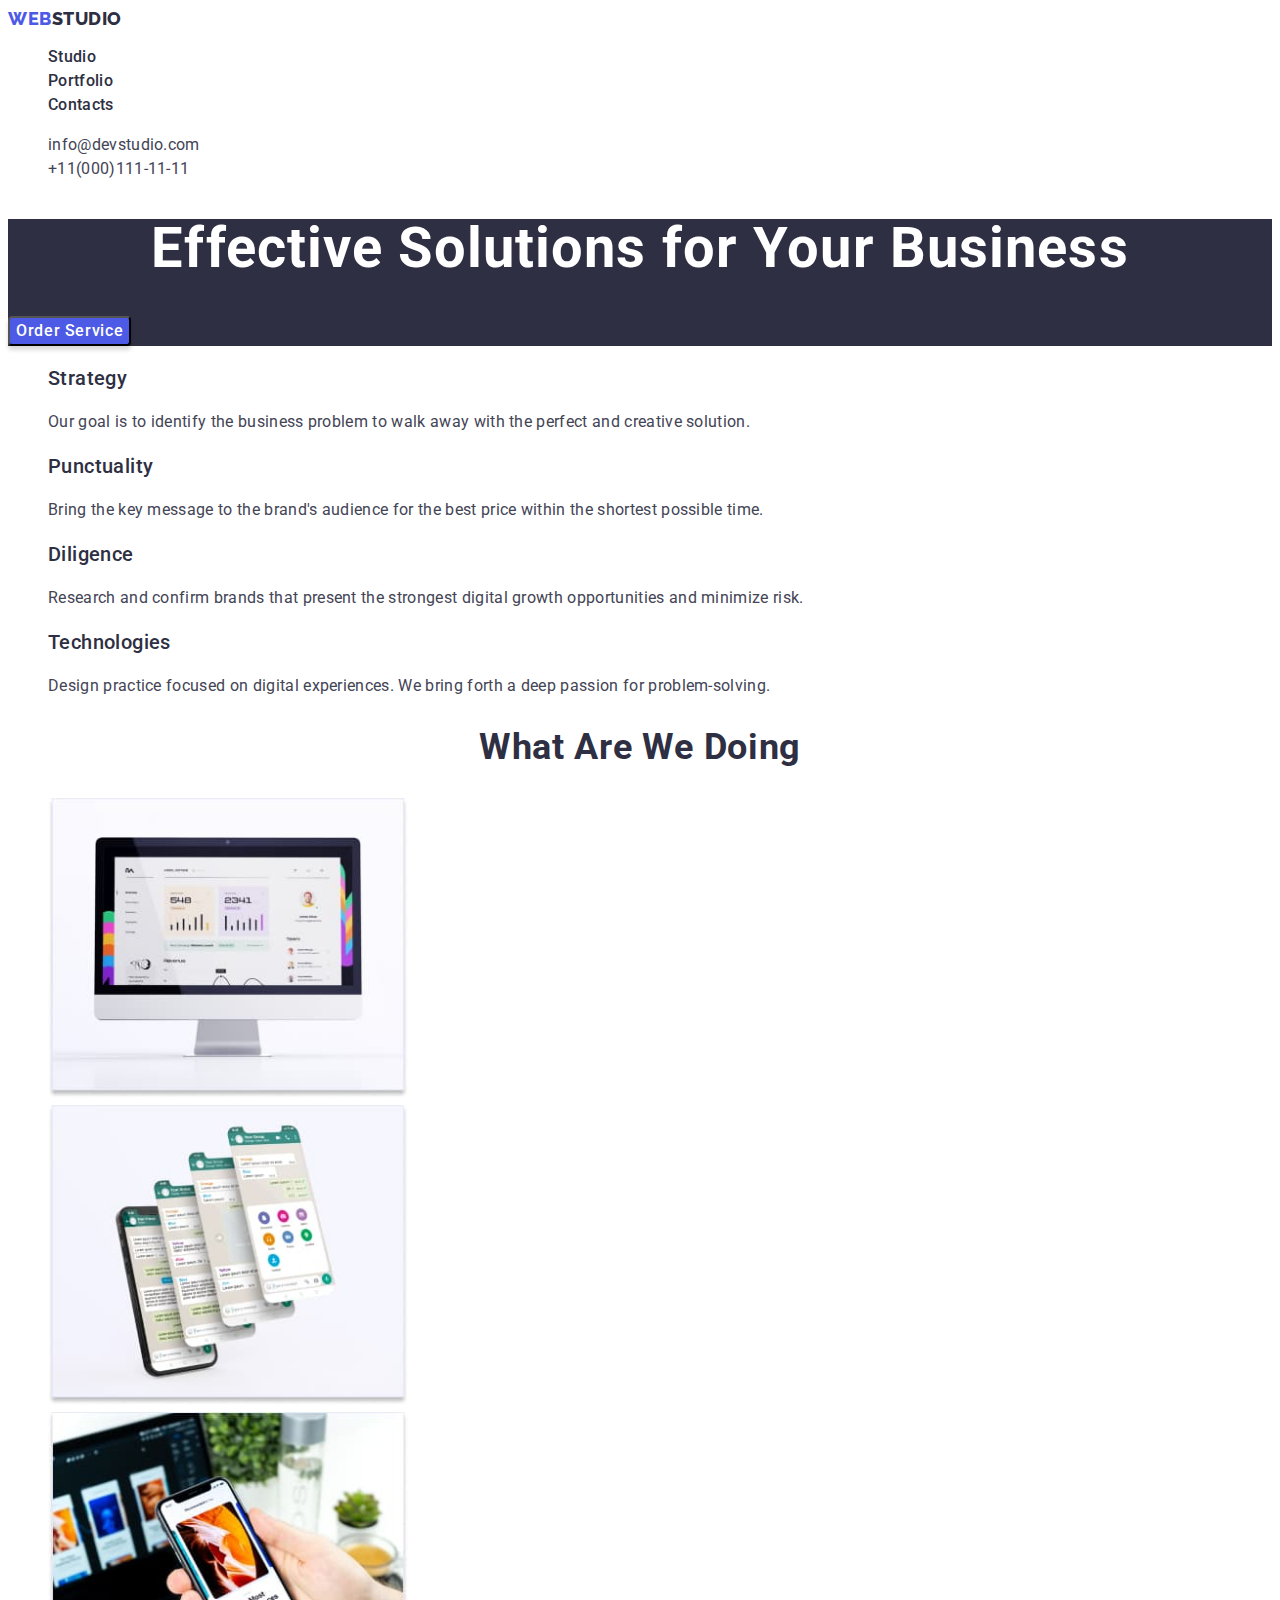
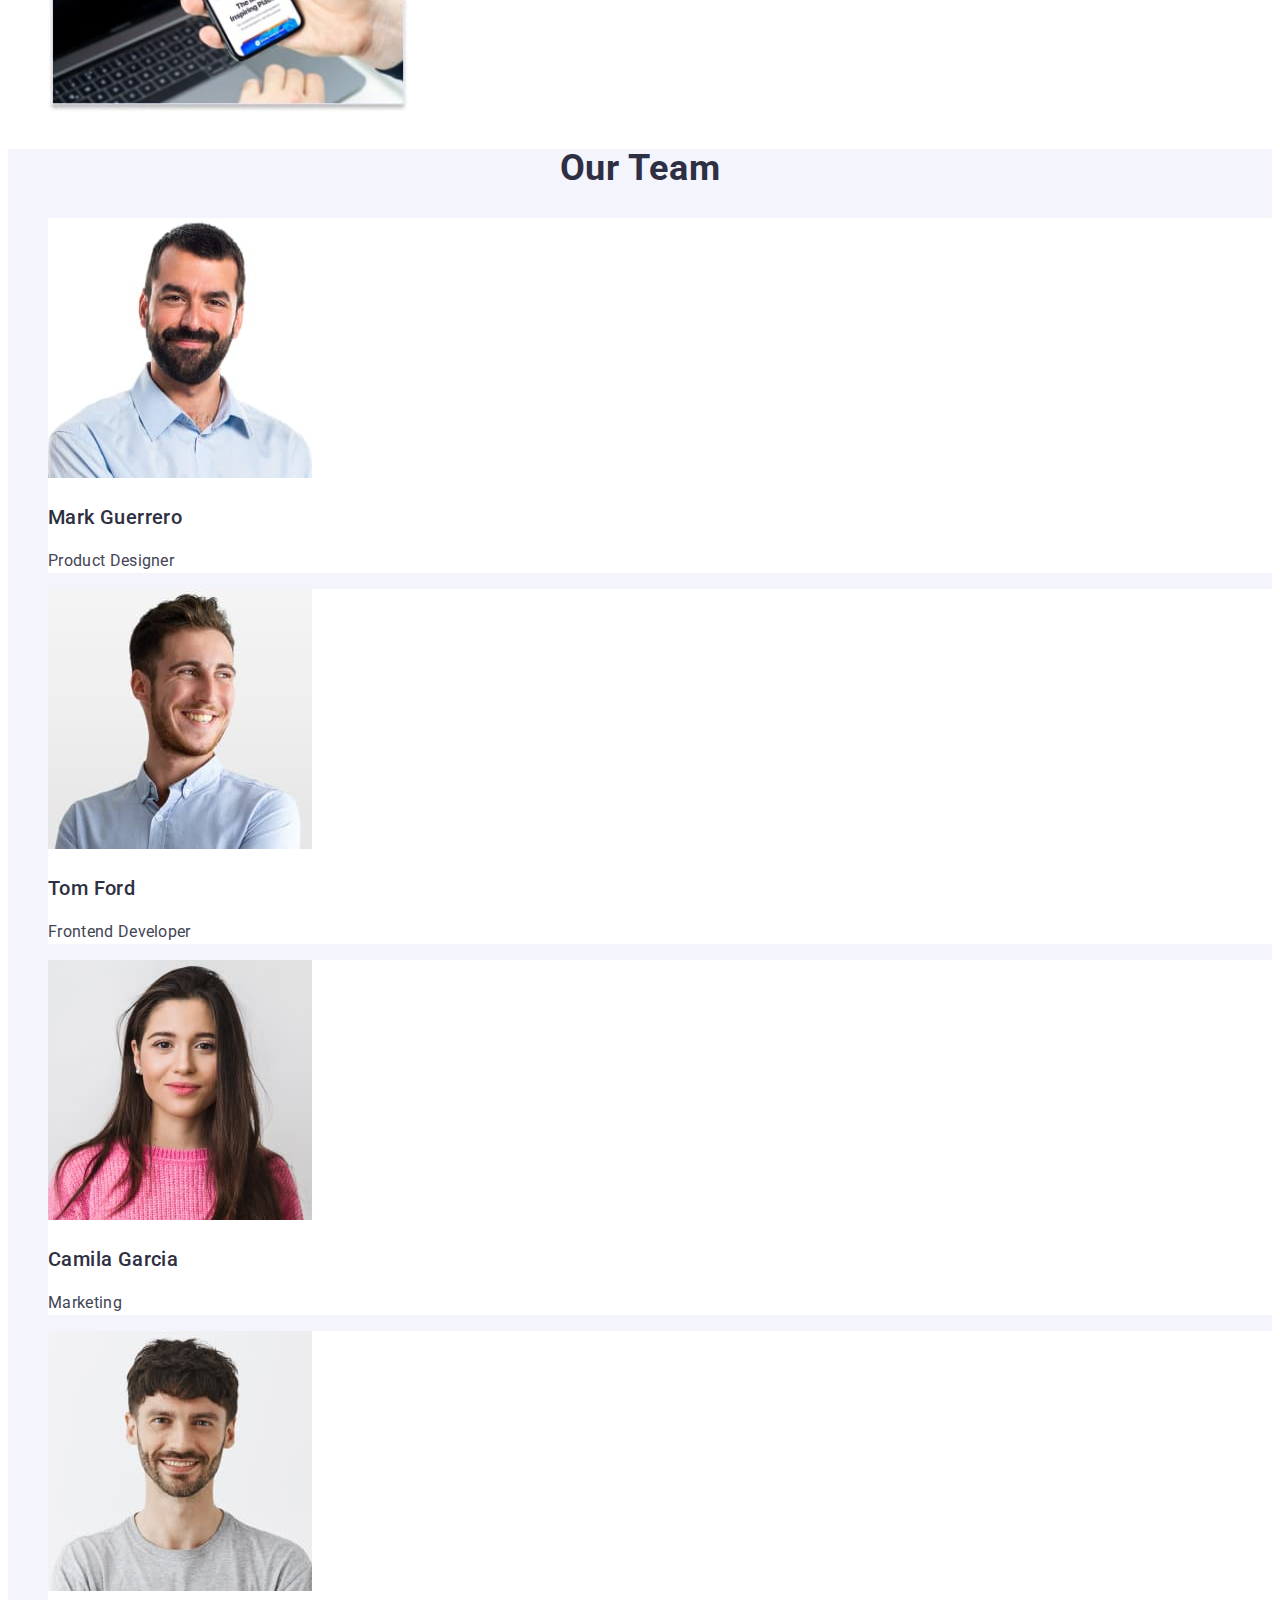
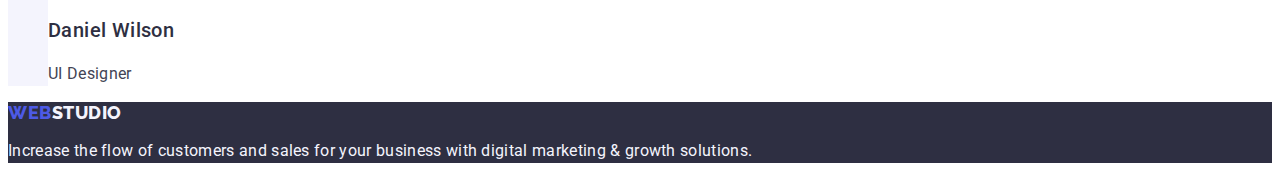
==== index.html @ dceee1e6 "Initial commit" ====
<!DOCTYPE html>
<html lang='en'>

<head>
	<meta charset='UTF-8'>
	<meta http-equiv='X-UA-Compatible' content='IE=edge'>
	<meta name='viewport' content='width=device-width, initial-scale=1.0'>
	<link rel="preconnect" href="https://fonts.googleapis.com">
	<link rel="preconnect" href="https://fonts.gstatic.com" crossorigin>
	<link
		href="https://fonts.googleapis.com/css2?family=Raleway:wght@800&family=Roboto:wght@400;500;700;900&display=swap"
		rel="stylesheet">
	<title>WebStudio</title>
	<link rel='stylesheet' href='./css/styles.css'>
</head>

<body>
	<header>
		<nav>
			<a href="./index.html" class="link link-styles">Web<span
					class="logo-accent">Studio</span></a>
			<ul class="list interactive list-styles">
				<li class="thickness"><a class="link" href="./index.html">Studio</a>
				</li>
				<li class="thickness"><a class="link"
						href="./portfolio.html">Portfolio</a></li>
				<li class="thickness"><a class="link" href="">Contacts</a></li>
			</ul>
		</nav>
		<address class="address">
			<ul class="list interactive list-styles">
				<li><a class="link"
						href="mailto:info@devstudio.com">info@devstudio.com</a></li>
				<li><a class="link" href="tel:+110001111111">+11(000)111-11-11</a>
				</li>
			</ul>
		</address>
	</header>
	<main>
		<section class="hero">
			<h1 class="title-hero">Effective Solutions for Your Business</h1>
			<button class="button-hero btn" type="button">Order Service</button>
		</section>
		<section class="features">
			<h2 class="section-title" hidden>Our features</h2>
			<ul class="list">
				<li>
					<h3 class="heading thickness">Strategy</h3>
					<p class="text">
						Our goal is to identify the business problem to walk away with the
						perfect and creative solution.
					</p>
				</li>
				<li>
					<h3 class="heading thickness">Punctuality</h3>
					<p class="text">
						Bring the key message to the brand's audience for the best price
						within the shortest possible time.
					</p>
				</li>
				<li>
					<h3 class="heading thickness">Diligence</h3>
					<p class="text">
						Research and confirm brands that present the strongest digital
						growth opportunities and minimize risk.
					</p>
				</li>
				<li>
					<h3 class="heading thickness">Technologies</h3>
					<p class="text">
						Design practice focused on digital experiences. We bring forth a
						deep passion for problem-solving.
					</p>
				</li>
			</ul>
		</section>
		<section class="work">
			<h2 class="section-title">What are we doing</h2>
			<ul class="list list-styles">
				<li><img src="./images/computer.jpg" alt="monitor with statistics"
						width="360" height="300">
				</li>
				<li><img src="./images/chat.jpg"
						alt="chat with messages on phone screen" width="360" height="300">
				</li>
				<li><img src="./images/iphone.jpg"
						alt="most inspiring places on phone screen" width="360"
						height="300">
				</li>
			</ul>
		</section>
		<section class="team">
			<h2 class="section-title">Our Team</h2>
			<ul class="list list-styles">
				<li class="team-item"><img src="./images/mark.jpg"
						alt="photo of Mark Guerrero" width="264" height="260">
					<h3 class="heading thickness">Mark Guerrero</h3>
					<p class="text">
						Product Designer
					</p>
				</li>
				<li class="team-item"><img src="./images/tom.jpg"
						alt="photo of Tom Ford" width="264" height="260">
					<h3 class="heading thickness">Tom Ford</h3>
					<p class="text">
						Frontend Developer
					</p>
				</li>
				<li class="team-item"><img src="./images/camila.jpg"
						alt="photo of Camila Garcia" width="264" height="260">
					<h3 class="heading thickness">Camila Garcia</h3>
					<p class="text">
						Marketing
					</p>
				</li>
				<li class="team-item"><img src="./images/daniel.jpg"
						alt="photo of Daniel Wilson" width="264" height="260">
					<h3 class="heading thickness">Daniel Wilson</h3>
					<p class="text">
						UI Designer
					</p>
				</li>
			</ul>
		</section>
	</main>
	<footer class="footer">
		<a href="./index.html" class="link link-styles">Web<span
				class="logo-accent">Studio</span></a>
		<p class="text">
			Increase the flow of customers and sales for your business with digital
			marketing & growth solutions.
		</p>
	</footer>
</body>

</html>
---- css/styles.css ----
:root {
	--white-background: #ffffff;
	--primary-brand: #4d5ae5;
	--text: #434455;
	--dark: #2e2f42;
	--light: #f4f4fd;
	--pressed-state: #404bbf;
}

body {
	font-family: "Roboto", sans-serif;
	color: var(--text);
	background-color: var(--white-background);
}
/* ======================header================================== */
.btn {
	cursor: pointer;
	font-family: inherit;
}
.link {
	text-decoration: none;
}
.link-styles {
	color: var(--primary-brand);
	font-family: "Raleway", sans-serif;
	font-weight: 800;
	font-size: 18px;
	line-height: 1.17;
	text-transform: uppercase;
	letter-spacing: 0.03em;
}
.list a {
	color: var(--dark);
}
.logo-accent {
	color: var(--dark);
}
address .link {
	color: var(--text);
}

.list {
	list-style: none;
	color: --text;
	font-size: 16px;
	line-height: 1.5;
	letter-spacing: 0.02em;
}
.list a:hover,
.list a:focus {
	color: var(--pressed-state);
}
.list .active {
	color: var(--pressed-state);
}
.address {
	list-style: none;
	font-style: normal;
}
.list {
	text-decoration: none;
}
.list-styles {
	font-size: 16px;
	line-height: 1.5;
	letter-spacing: 0.02em;
	list-style: none;
}
.interactive a:hover,
.interactive a:focus {
	color: var(--pressed-state);
}
/* ======================/header================================== */
/* ================================main=============================== */
.hero {
	background-color: var(--dark);
}
.thickness {
	font-weight: 500;
}
.title-hero {
	color: var(--white-background);

	font-size: 56px;
	line-height: 1.07;
	letter-spacing: 0.02em;
	text-align: center;
}
.button-hero {
	color: var(--white-background);
	background: var(--primary-brand);

	font-size: 16px;
	line-height: 1.5;
	letter-spacing: 0.04em;
	font-weight: 500;

	box-shadow: 0px 4px 4px rgba(0, 0, 0, 0.15);
	border-radius: 4px;
}
.button-hero:hover,
.button-hero:focus {
	background-color: var(--pressed-state);
}
.section-title {
	font-size: 36px;
	line-height: 1.11;

	letter-spacing: 0.02em;
	text-transform: capitalize;
	text-align: center;
	color: var(--dark);
}
.heading {
	font-size: 20px;
	line-height: 1.2;

	letter-spacing: 0.02em;

	color: var(--dark);
}
.text {
	font-size: 16px;
	line-height: 1.5;
	letter-spacing: 0.02em;
	color: var(--text);
}
.team {
	background-color: var(--light);
}
.team-item {
	background-color: var(--white-background);
}
/* ================================/main=============================== */
/* ======================================portfolio============================ */
.button {
	font-size: 16px;
	line-height: 1.5;
	letter-spacing: 0.04em;

	color: var(--primary-brand);
	background-color: var(--light);

	border: 1px solid #e7e9fc;
	border-radius: 4px;
}
.button:hover,
.button:focus {
	background-color: var(--pressed-state);
	color: var(--white-background);
}
/* ======================================.portfolio============================ */
/* =====================================footer=============================== */
.footer {
	background-color: var(--dark);
}
.footer .logo-accent,
.footer > .text {
	color: var(--light);
}
/* =====================================/footer=============================== */
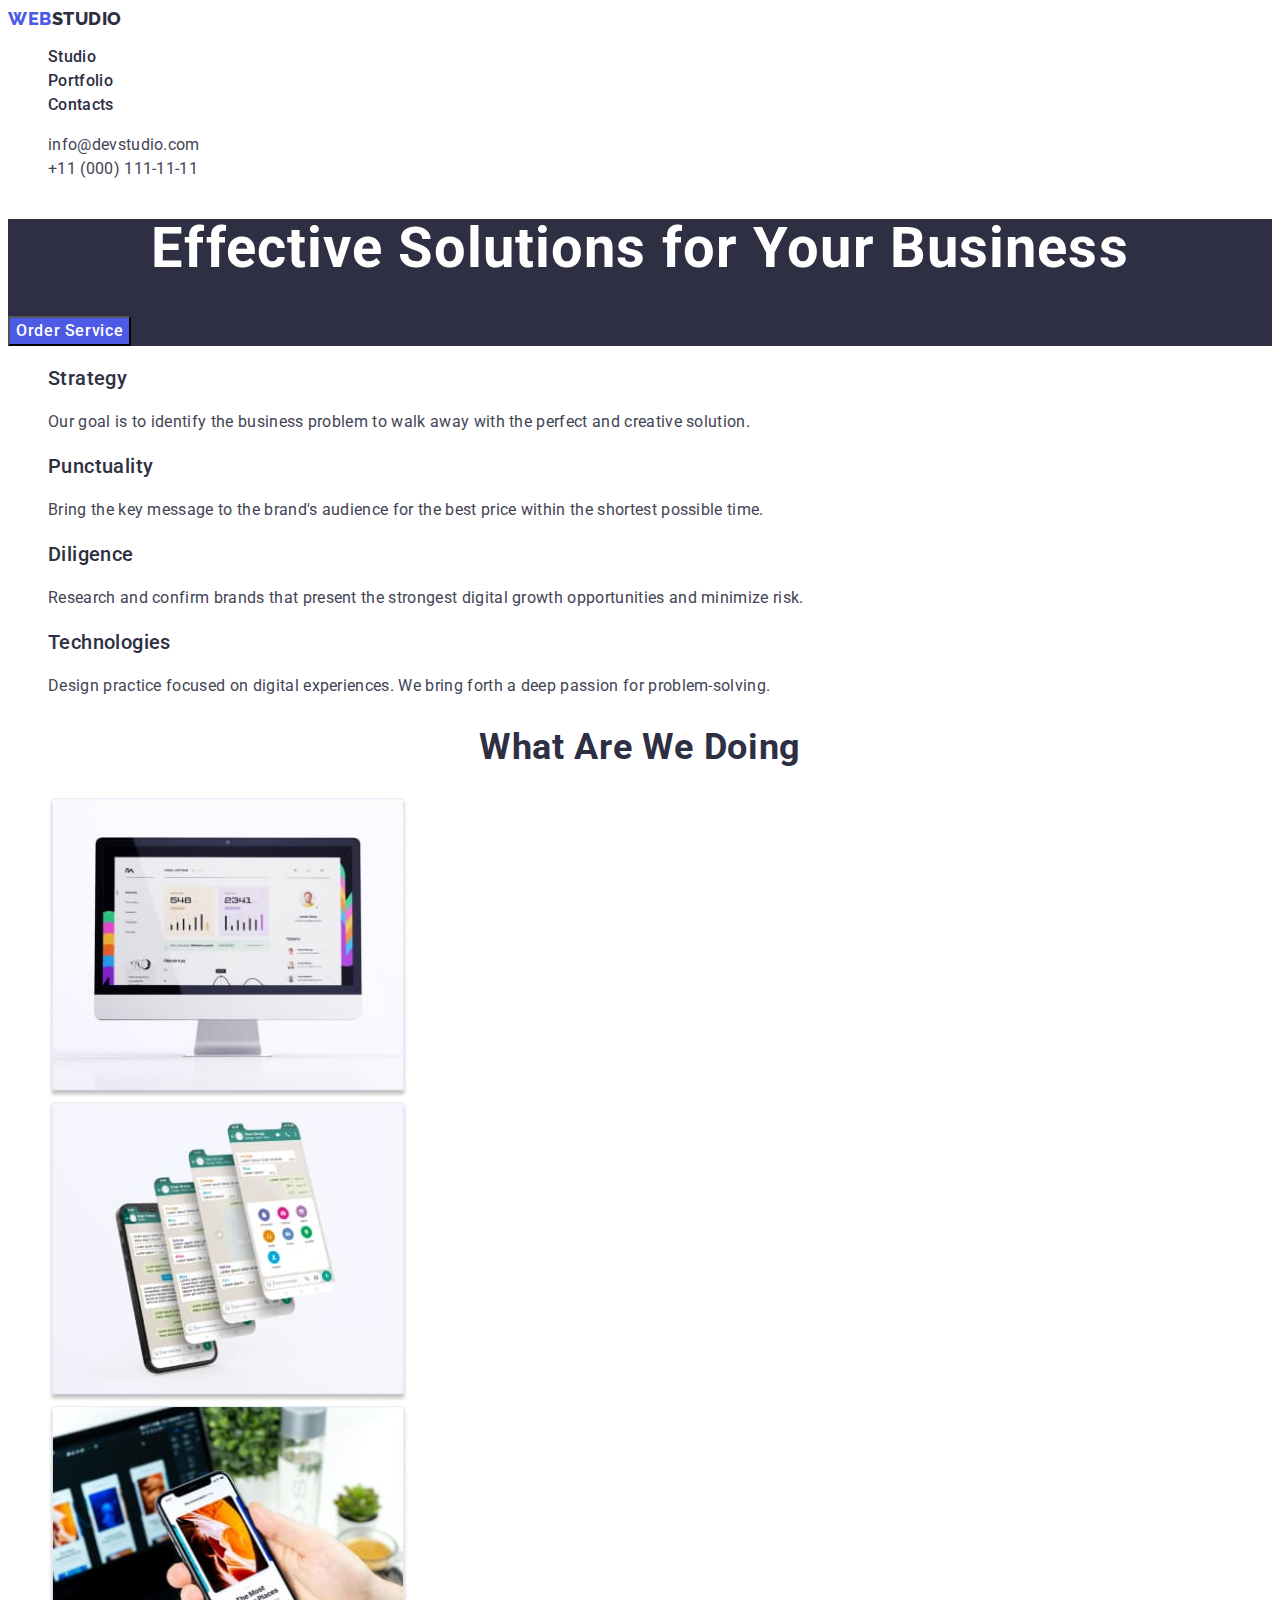
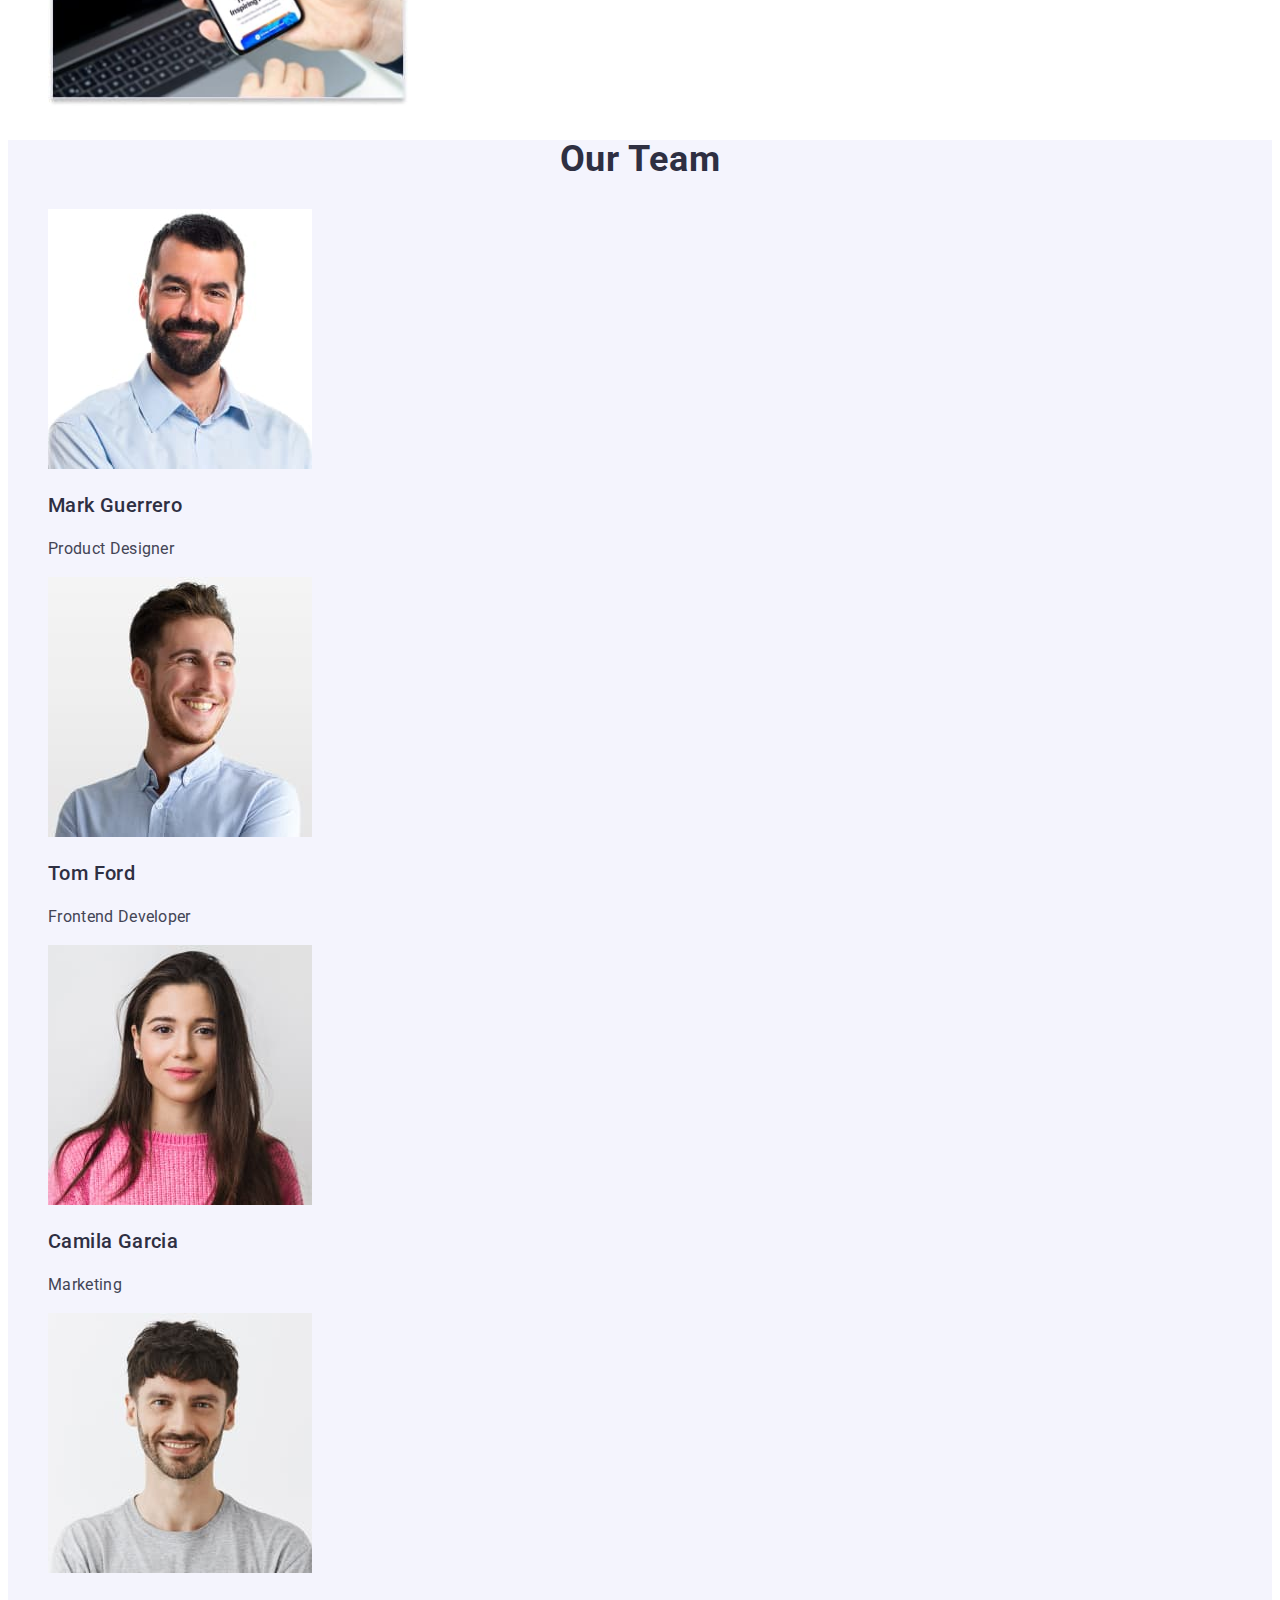
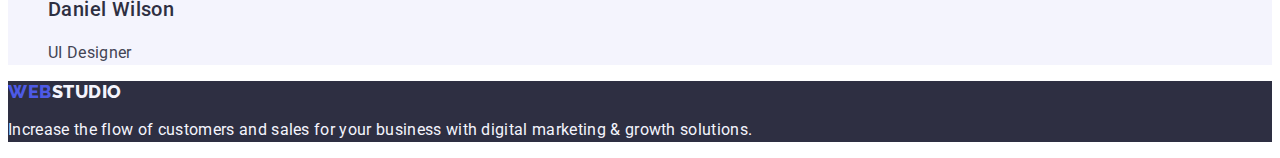
==== commit 4c097bb1: "Initialize Стилі-для-портфоліо" ====
--- a/index.html
+++ b/index.html
@@ -16,57 +16,58 @@
 
 <body>
 	<header>
-		<nav>
-			<a href="./index.html" class="link link-styles">Web<span
-					class="logo-accent">Studio</span></a>
-			<ul class="list interactive list-styles">
-				<li class="thickness"><a class="link" href="./index.html">Studio</a>
-				</li>
-				<li class="thickness"><a class="link"
-						href="./portfolio.html">Portfolio</a></li>
-				<li class="thickness"><a class="link" href="">Contacts</a></li>
-			</ul>
-		</nav>
-		<address class="address">
-			<ul class="list interactive list-styles">
-				<li><a class="link"
-						href="mailto:info@devstudio.com">info@devstudio.com</a></li>
-				<li><a class="link" href="tel:+110001111111">+11(000)111-11-11</a>
-				</li>
-			</ul>
-		</address>
+		<div class="header">
+			<nav>
+				<a href="./index.html" class="logo">Web<span
+						class="logo-accent">Studio</span></a>
+				<ul>
+					<li><a class="nav-list" href="">Studio</a></li>
+					<li><a class="nav-list" href="./portfolio.html">Portfolio</a></li>
+					<li><a class="nav-list" href="">Contacts</a></li>
+				</ul>
+			</nav>
+			<address>
+				<ul>
+					<li class="contacts"><a
+							href="mailto:info@devstudio.com">info@devstudio.com</a></li>
+					<li class="contacts"><a href="tel:+110001111111">+11 (000)
+							111-11-11</a>
+					</li>
+				</ul>
+			</address>
+		</div>
 	</header>
 	<main>
 		<section class="hero">
 			<h1 class="title-hero">Effective Solutions for Your Business</h1>
-			<button class="button-hero btn" type="button">Order Service</button>
+			<button class="button-hero" type="button">Order Service</button>
 		</section>
 		<section class="features">
 			<h2 class="section-title" hidden>Our features</h2>
-			<ul class="list">
+			<ul>
 				<li>
-					<h3 class="heading thickness">Strategy</h3>
+					<h3 class="heading">Strategy</h3>
 					<p class="text">
 						Our goal is to identify the business problem to walk away with the
 						perfect and creative solution.
 					</p>
 				</li>
 				<li>
-					<h3 class="heading thickness">Punctuality</h3>
+					<h3 class="heading">Punctuality</h3>
 					<p class="text">
 						Bring the key message to the brand's audience for the best price
 						within the shortest possible time.
 					</p>
 				</li>
 				<li>
-					<h3 class="heading thickness">Diligence</h3>
+					<h3 class="heading">Diligence</h3>
 					<p class="text">
 						Research and confirm brands that present the strongest digital
 						growth opportunities and minimize risk.
 					</p>
 				</li>
 				<li>
-					<h3 class="heading thickness">Technologies</h3>
+					<h3 class="heading">Technologies</h3>
 					<p class="text">
 						Design practice focused on digital experiences. We bring forth a
 						deep passion for problem-solving.
@@ -76,7 +77,7 @@
 		</section>
 		<section class="work">
 			<h2 class="section-title">What are we doing</h2>
-			<ul class="list list-styles">
+			<ul>
 				<li><img src="./images/computer.jpg" alt="monitor with statistics"
 						width="360" height="300">
 				</li>
@@ -91,31 +92,31 @@
 		</section>
 		<section class="team">
 			<h2 class="section-title">Our Team</h2>
-			<ul class="list list-styles">
+			<ul>
 				<li class="team-item"><img src="./images/mark.jpg"
 						alt="photo of Mark Guerrero" width="264" height="260">
-					<h3 class="heading thickness">Mark Guerrero</h3>
+					<h3 class="heading">Mark Guerrero</h3>
 					<p class="text">
 						Product Designer
 					</p>
 				</li>
 				<li class="team-item"><img src="./images/tom.jpg"
 						alt="photo of Tom Ford" width="264" height="260">
-					<h3 class="heading thickness">Tom Ford</h3>
+					<h3 class="heading">Tom Ford</h3>
 					<p class="text">
 						Frontend Developer
 					</p>
 				</li>
 				<li class="team-item"><img src="./images/camila.jpg"
 						alt="photo of Camila Garcia" width="264" height="260">
-					<h3 class="heading thickness">Camila Garcia</h3>
+					<h3 class="heading">Camila Garcia</h3>
 					<p class="text">
 						Marketing
 					</p>
 				</li>
 				<li class="team-item"><img src="./images/daniel.jpg"
 						alt="photo of Daniel Wilson" width="264" height="260">
-					<h3 class="heading thickness">Daniel Wilson</h3>
+					<h3 class="heading">Daniel Wilson</h3>
 					<p class="text">
 						UI Designer
 					</p>
@@ -123,13 +124,15 @@
 			</ul>
 		</section>
 	</main>
-	<footer class="footer">
-		<a href="./index.html" class="link link-styles">Web<span
-				class="logo-accent">Studio</span></a>
-		<p class="text">
-			Increase the flow of customers and sales for your business with digital
-			marketing & growth solutions.
-		</p>
+	<footer>
+		<div class="footer">
+			<a href="./index.html" class="logo">Web<span
+					class="logo-accent">Studio</span></a>
+			<p class="text">
+				Increase the flow of customers and sales for your business with digital
+				marketing & growth solutions.
+			</p>
+		</div>
 	</footer>
 </body>
 
--- a/css/styles.css
+++ b/css/styles.css
@@ -1,27 +1,31 @@
 :root {
-	--white-background: #ffffff;
-	--primary-brand: #4d5ae5;
-	--text: #434455;
-	--dark: #2e2f42;
-	--light: #f4f4fd;
-	--pressed-state: #404bbf;
+	--main-white-color: #ffffff;
+	--brand-color: #4d5ae5;
+	--primary-text-color: #434455;
+	--title-text-color: #2e2f42;
+	--accent-color: #f4f4fd;
 }
 
 body {
 	font-family: "Roboto", sans-serif;
-	color: var(--text);
-	background-color: var(--white-background);
+	color: var(--primary-text-color);
+	background-color: var(--main-white-color);
 }
-/* ======================header================================== */
-.btn {
+a {
+	color: inherit;
+	text-decoration: none;
+}
+button {
 	cursor: pointer;
 	font-family: inherit;
 }
-.link {
-	text-decoration: none;
+li {
+	list-style: none;
 }
-.link-styles {
-	color: var(--primary-brand);
+
+/* ======================header================================== */
+.logo {
+	color: var(--brand-color);
 	font-family: "Raleway", sans-serif;
 	font-weight: 800;
 	font-size: 18px;
@@ -29,133 +33,97 @@
 	text-transform: uppercase;
 	letter-spacing: 0.03em;
 }
-.list a {
-	color: var(--dark);
+.logo-accent {
+	color: var(--title-text-color);
 }
-.logo-accent {
-	color: var(--dark);
-}
-address .link {
-	color: var(--text);
-}
-
-.list {
-	list-style: none;
-	color: --text;
+.nav-list {
+	color: var(--title-text-color);
+	font-weight: 500;
 	font-size: 16px;
 	line-height: 1.5;
 	letter-spacing: 0.02em;
 }
-.list a:hover,
-.list a:focus {
-	color: var(--pressed-state);
-}
-.list .active {
-	color: var(--pressed-state);
-}
-.address {
-	list-style: none;
+.contacts {
 	font-style: normal;
-}
-.list {
-	text-decoration: none;
-}
-.list-styles {
 	font-size: 16px;
 	line-height: 1.5;
 	letter-spacing: 0.02em;
-	list-style: none;
-}
-.interactive a:hover,
-.interactive a:focus {
-	color: var(--pressed-state);
 }
 /* ======================/header================================== */
 /* ================================main=============================== */
 .hero {
-	background-color: var(--dark);
-}
-.thickness {
-	font-weight: 500;
+	background-color: var(--title-text-color);
 }
 .title-hero {
-	color: var(--white-background);
+	color: var(--main-white-color);
 
+	font-weight: 700;
 	font-size: 56px;
 	line-height: 1.07;
+	text-align: center;
 	letter-spacing: 0.02em;
-	text-align: center;
 }
 .button-hero {
-	color: var(--white-background);
-	background: var(--primary-brand);
+	color: var(--main-white-color);
+	background: var(--brand-color);
 
+	font-weight: 500;
 	font-size: 16px;
 	line-height: 1.5;
 	letter-spacing: 0.04em;
-	font-weight: 500;
-
-	box-shadow: 0px 4px 4px rgba(0, 0, 0, 0.15);
-	border-radius: 4px;
-}
-.button-hero:hover,
-.button-hero:focus {
-	background-color: var(--pressed-state);
 }
 .section-title {
+	font-weight: 700;
 	font-size: 36px;
 	line-height: 1.11;
 
+	text-align: center;
 	letter-spacing: 0.02em;
 	text-transform: capitalize;
-	text-align: center;
-	color: var(--dark);
+
+	color: var(--title-text-color);
 }
 .heading {
+	font-weight: 500;
 	font-size: 20px;
 	line-height: 1.2;
 
 	letter-spacing: 0.02em;
 
-	color: var(--dark);
+	color: var(--title-text-color);
 }
 .text {
 	font-size: 16px;
 	line-height: 1.5;
 	letter-spacing: 0.02em;
-	color: var(--text);
 }
 .team {
-	background-color: var(--light);
-}
-.team-item {
-	background-color: var(--white-background);
+	background-color: var(--accent-color);
 }
 /* ================================/main=============================== */
 /* ======================================portfolio============================ */
 .button {
+	font-weight: 500;
 	font-size: 16px;
 	line-height: 1.5;
 	letter-spacing: 0.04em;
 
-	color: var(--primary-brand);
-	background-color: var(--light);
-
-	border: 1px solid #e7e9fc;
-	border-radius: 4px;
+	color: var(--brand-color);
+	background-color: var(--accent-color);
 }
-.button:hover,
-.button:focus {
-	background-color: var(--pressed-state);
-	color: var(--white-background);
+.items {
+}
+.item {
+}
+.item-img {
 }
 /* ======================================.portfolio============================ */
 /* =====================================footer=============================== */
 .footer {
-	background-color: var(--dark);
+	background-color: var(--title-text-color);
 }
 .footer .logo-accent,
 .footer > .text {
-	color: var(--light);
+	color: var(--accent-color);
 }
 /* =====================================/footer=============================== */
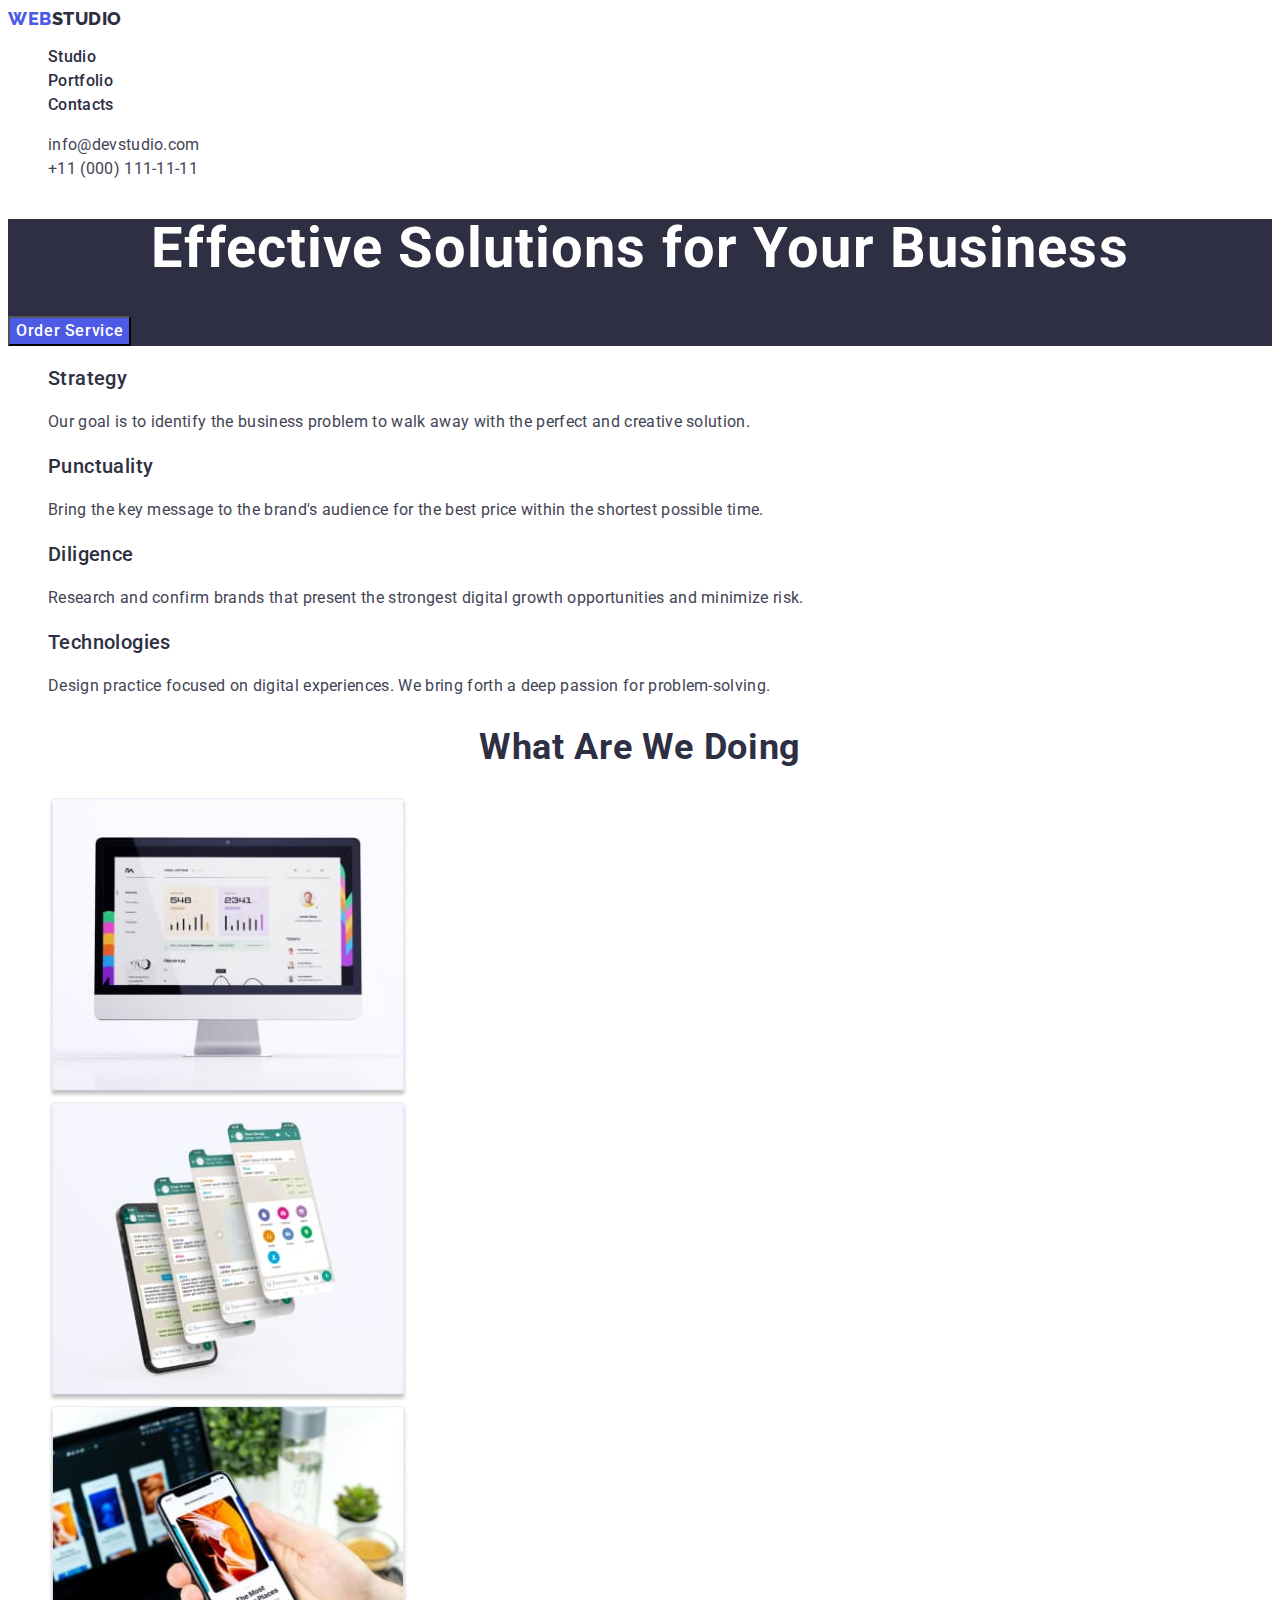
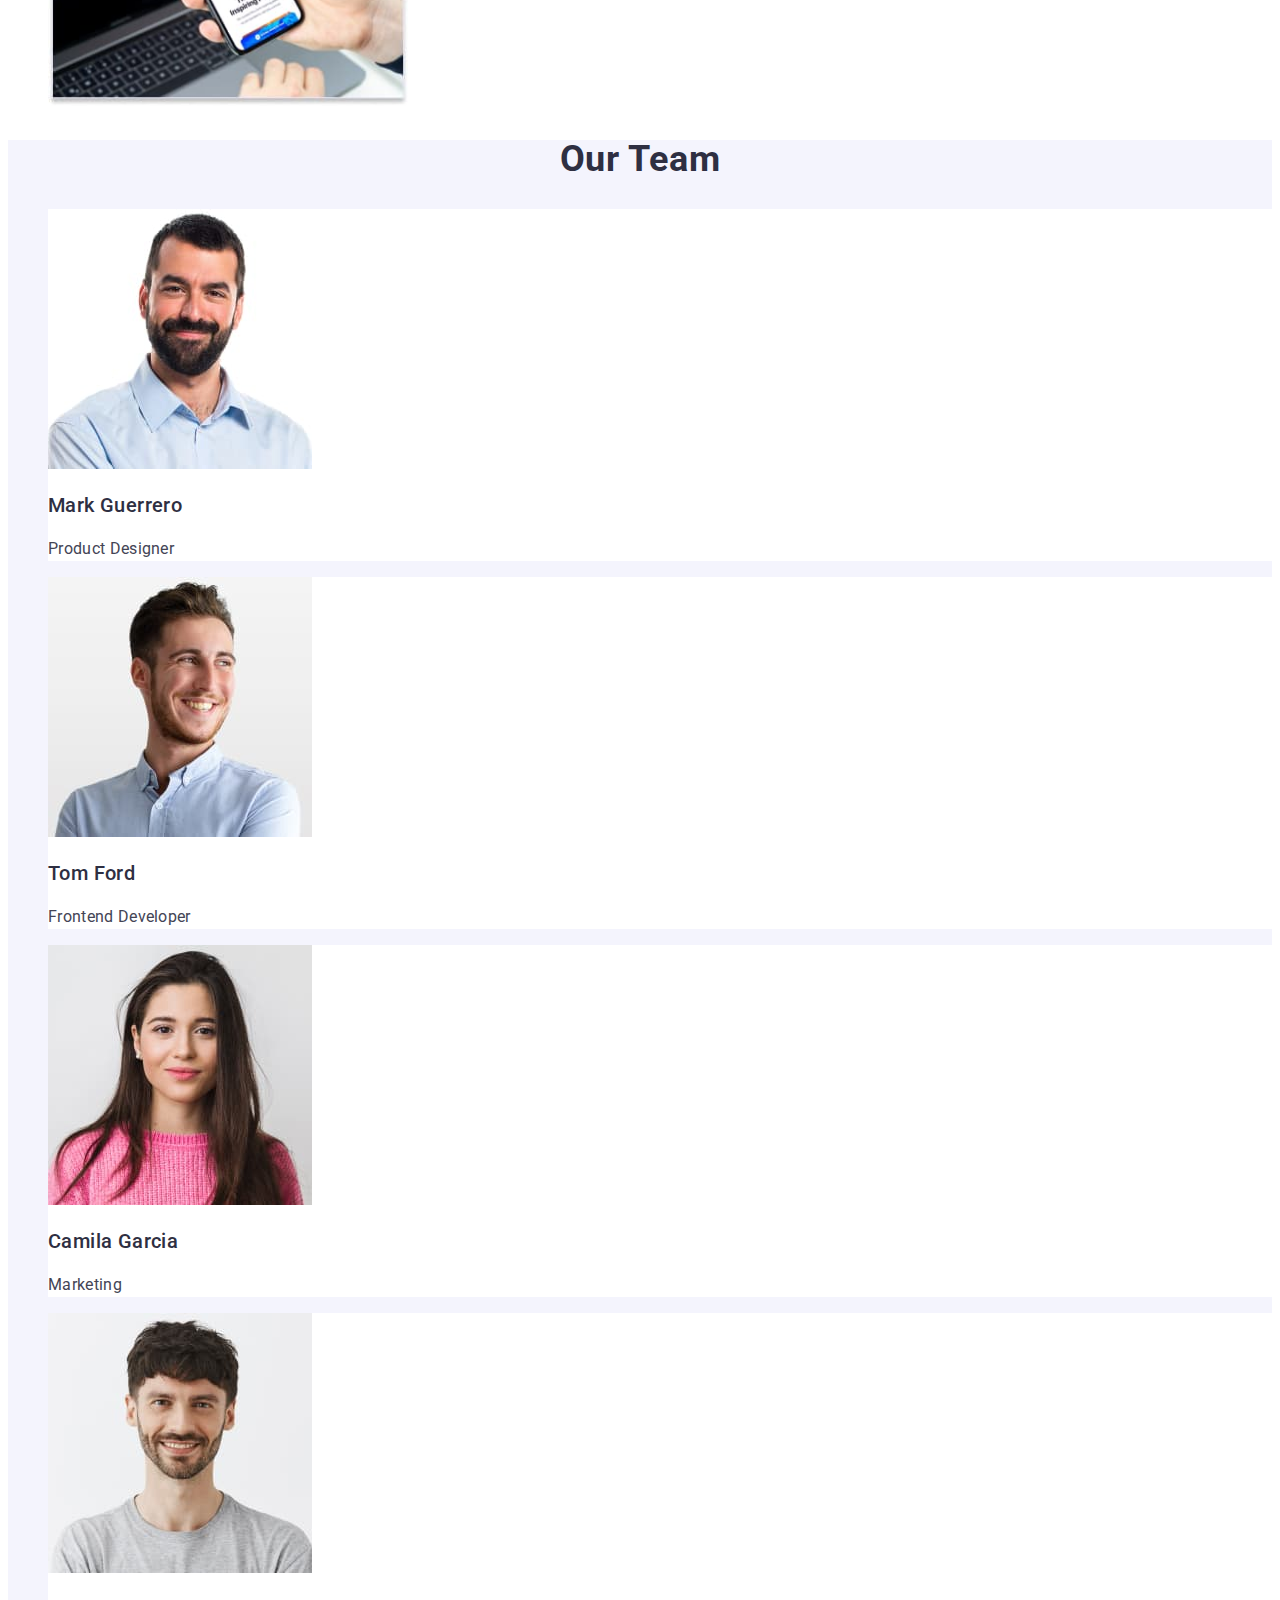
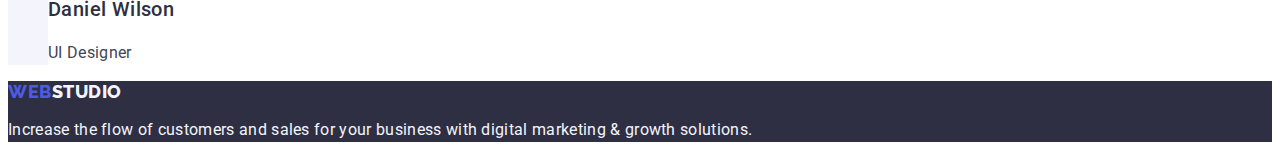
==== commit 925dca2f: "Initialize Стилі-для-першої-сторінки" ====
--- a/index.html
+++ b/index.html
@@ -43,7 +43,7 @@
 			<button class="button-hero" type="button">Order Service</button>
 		</section>
 		<section class="features">
-			<h2 class="section-title" hidden>Our features</h2>
+			<h2 class="section-title">Our features</h2>
 			<ul>
 				<li>
 					<h3 class="heading">Strategy</h3>
--- a/css/styles.css
+++ b/css/styles.css
@@ -1,15 +1,6 @@
-:root {
-	--main-white-color: #ffffff;
-	--brand-color: #4d5ae5;
-	--primary-text-color: #434455;
-	--title-text-color: #2e2f42;
-	--accent-color: #f4f4fd;
-}
-
 body {
 	font-family: "Roboto", sans-serif;
-	color: var(--primary-text-color);
-	background-color: var(--main-white-color);
+	color: #434455;
 }
 a {
 	color: inherit;
@@ -24,8 +15,11 @@
 }
 
 /* ======================header================================== */
+.header {
+	background-color: #ffffff;
+}
 .logo {
-	color: var(--brand-color);
+	color: #4d5ae5;
 	font-family: "Raleway", sans-serif;
 	font-weight: 800;
 	font-size: 18px;
@@ -34,10 +28,10 @@
 	letter-spacing: 0.03em;
 }
 .logo-accent {
-	color: var(--title-text-color);
+	color: #2e2f42;
 }
 .nav-list {
-	color: var(--title-text-color);
+	color: #2e2f42;
 	font-weight: 500;
 	font-size: 16px;
 	line-height: 1.5;
@@ -45,6 +39,7 @@
 }
 .contacts {
 	font-style: normal;
+	font-weight: 400;
 	font-size: 16px;
 	line-height: 1.5;
 	letter-spacing: 0.02em;
@@ -52,10 +47,10 @@
 /* ======================/header================================== */
 /* ================================main=============================== */
 .hero {
-	background-color: var(--title-text-color);
+	background-color: #2e2f42;
 }
 .title-hero {
-	color: var(--main-white-color);
+	color: #ffffff;
 
 	font-weight: 700;
 	font-size: 56px;
@@ -64,13 +59,19 @@
 	letter-spacing: 0.02em;
 }
 .button-hero {
-	color: var(--main-white-color);
-	background: var(--brand-color);
+	color: #ffffff;
+	background: #4d5ae5;
 
 	font-weight: 500;
 	font-size: 16px;
 	line-height: 1.5;
 	letter-spacing: 0.04em;
+}
+.features {
+	background-color: #ffffff;
+}
+.features h2 {
+	display: none;
 }
 .section-title {
 	font-weight: 700;
@@ -81,7 +82,7 @@
 	letter-spacing: 0.02em;
 	text-transform: capitalize;
 
-	color: var(--title-text-color);
+	color: #2e2f42;
 }
 .heading {
 	font-weight: 500;
@@ -90,40 +91,30 @@
 
 	letter-spacing: 0.02em;
 
-	color: var(--title-text-color);
+	color: #2e2f42;
 }
 .text {
 	font-size: 16px;
 	line-height: 1.5;
 	letter-spacing: 0.02em;
 }
+.work {
+	background-color: #ffffff;
+}
 .team {
-	background-color: var(--accent-color);
+	background-color: #f4f4fd;
+}
+.team-item {
+	background-color: #ffffff;
 }
 /* ================================/main=============================== */
-/* ======================================portfolio============================ */
-.button {
-	font-weight: 500;
-	font-size: 16px;
-	line-height: 1.5;
-	letter-spacing: 0.04em;
 
-	color: var(--brand-color);
-	background-color: var(--accent-color);
-}
-.items {
-}
-.item {
-}
-.item-img {
-}
-/* ======================================.portfolio============================ */
 /* =====================================footer=============================== */
 .footer {
-	background-color: var(--title-text-color);
+	background-color: #2e2f42;
 }
 .footer .logo-accent,
 .footer > .text {
-	color: var(--accent-color);
+	color: #f4f4fd;
 }
 /* =====================================/footer=============================== */
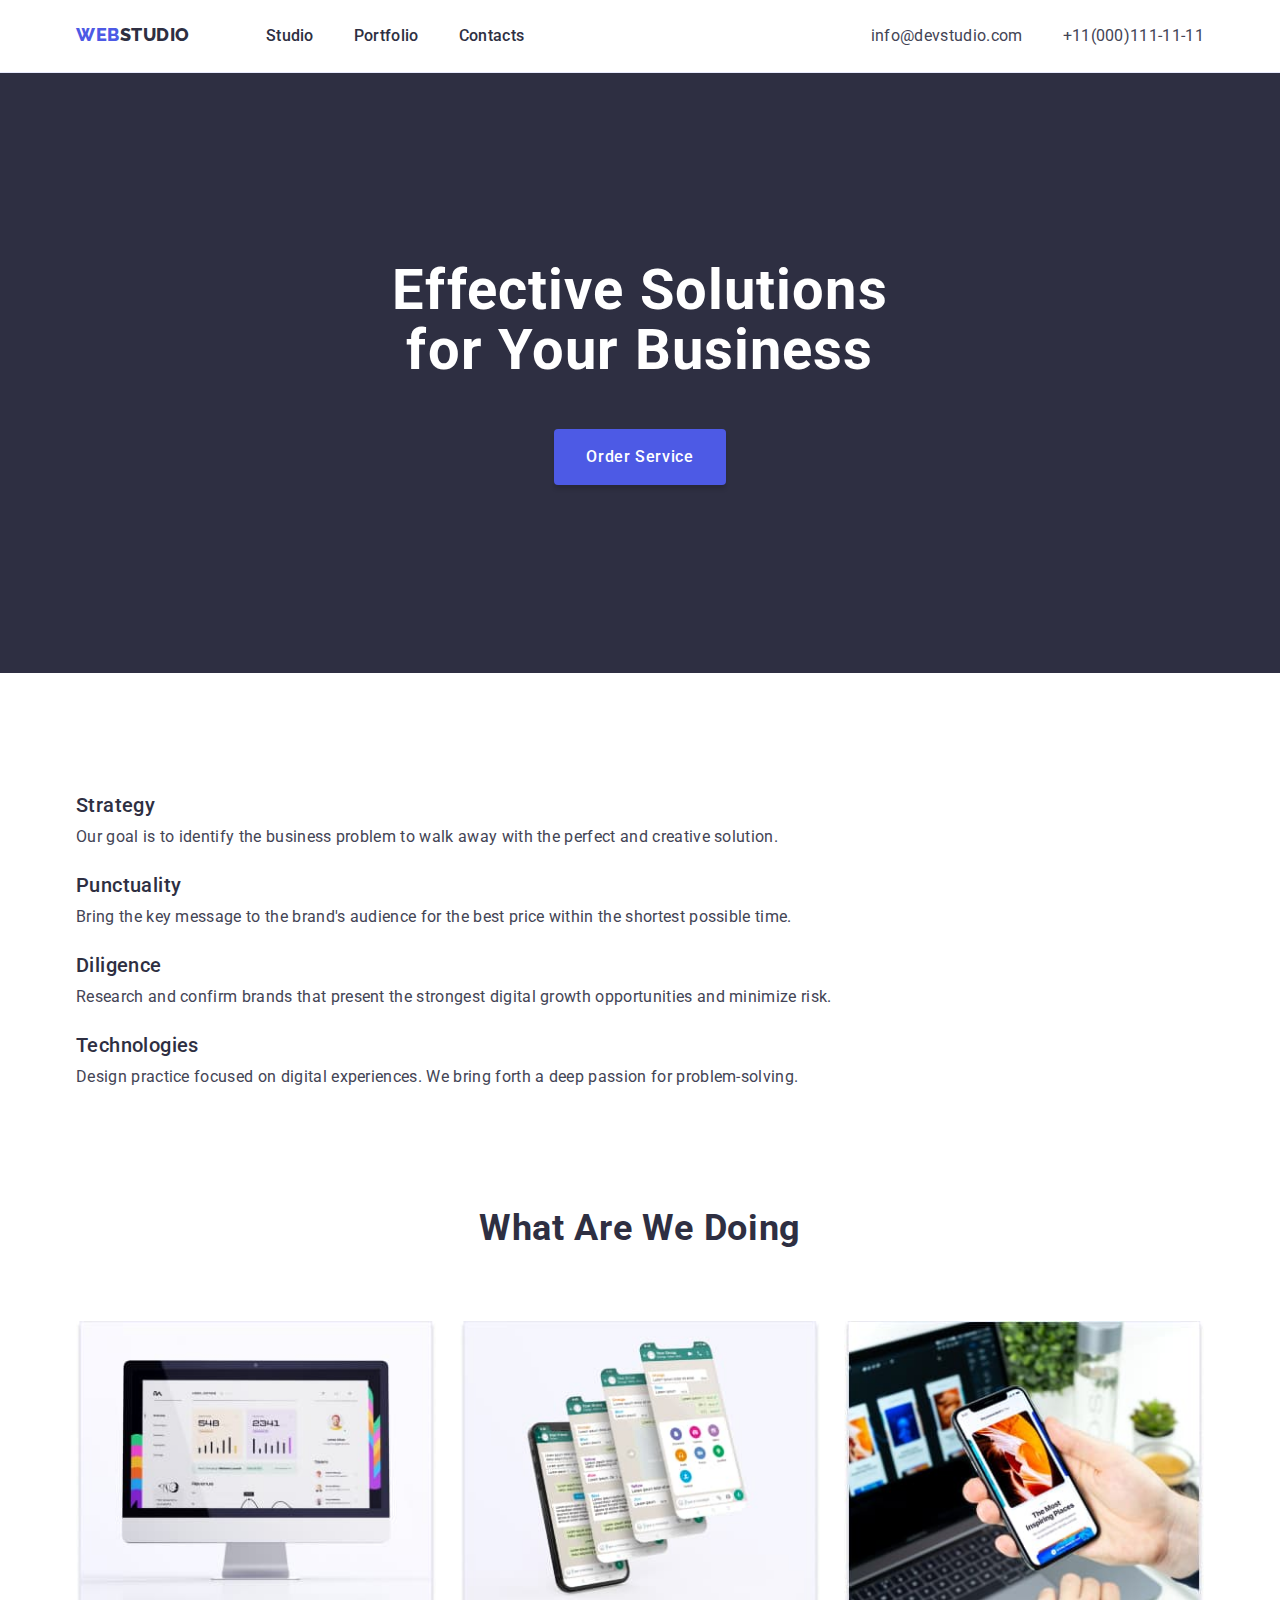
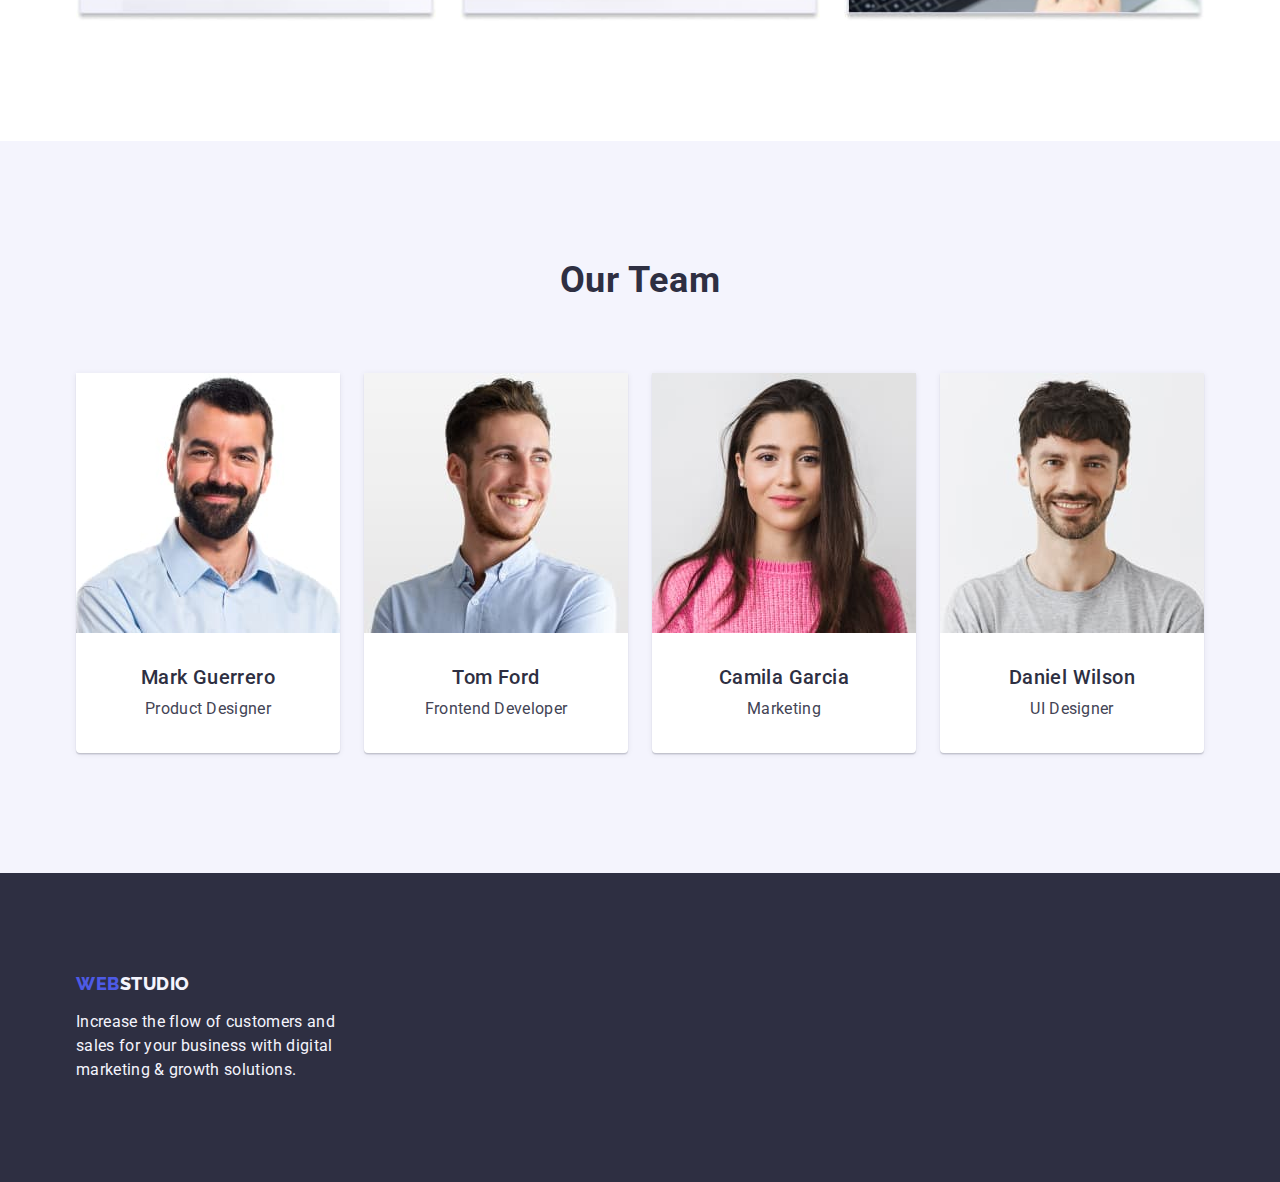
==== commit 5d6c483b: "Made styles for main page" ====
--- a/index.html
+++ b/index.html
@@ -10,123 +10,152 @@
 	<link
 		href="https://fonts.googleapis.com/css2?family=Raleway:wght@800&family=Roboto:wght@400;500;700;900&display=swap"
 		rel="stylesheet">
+	<link rel="stylesheet"
+		href="https://cdn.jsdelivr.net/npm/modern-normalize@1.1.0/modern-normalize.min.css">
 	<title>WebStudio</title>
 	<link rel='stylesheet' href='./css/styles.css'>
 </head>
 
+
 <body>
 	<header>
-		<div class="header">
+		<div class="container">
 			<nav>
-				<a href="./index.html" class="logo">Web<span
+				<a href="./index.html" class="link link-styles">Web<span
 						class="logo-accent">Studio</span></a>
-				<ul>
-					<li><a class="nav-list" href="">Studio</a></li>
-					<li><a class="nav-list" href="./portfolio.html">Portfolio</a></li>
-					<li><a class="nav-list" href="">Contacts</a></li>
+				<ul class="list interactive list-styles">
+					<li class="thickness"><a class="link" href="./index.html">Studio</a>
+					</li>
+					<li class="thickness"><a class="link"
+							href="./portfolio.html">Portfolio</a></li>
+					<li class="thickness"><a class="link" href="">Contacts</a></li>
 				</ul>
 			</nav>
-			<address>
-				<ul>
-					<li class="contacts"><a
+			<address class="address">
+				<ul class="list interactive list-styles">
+					<li><a class="link"
 							href="mailto:info@devstudio.com">info@devstudio.com</a></li>
-					<li class="contacts"><a href="tel:+110001111111">+11 (000)
-							111-11-11</a>
+					<li><a class="link" href="tel:+110001111111">+11(000)111-11-11</a>
 					</li>
 				</ul>
 			</address>
 		</div>
 	</header>
+
+
 	<main>
 		<section class="hero">
-			<h1 class="title-hero">Effective Solutions for Your Business</h1>
-			<button class="button-hero" type="button">Order Service</button>
+			<div class="container">
+				<h1 class="title-hero">Effective Solutions for Your Business</h1>
+				<div class="btn-wrapper"><button class="button-hero "
+						type="button">Order Service</button></div>
+			</div>
 		</section>
-		<section class="features">
-			<h2 class="section-title">Our features</h2>
-			<ul>
-				<li>
-					<h3 class="heading">Strategy</h3>
-					<p class="text">
-						Our goal is to identify the business problem to walk away with the
-						perfect and creative solution.
-					</p>
-				</li>
-				<li>
-					<h3 class="heading">Punctuality</h3>
-					<p class="text">
-						Bring the key message to the brand's audience for the best price
-						within the shortest possible time.
-					</p>
-				</li>
-				<li>
-					<h3 class="heading">Diligence</h3>
-					<p class="text">
-						Research and confirm brands that present the strongest digital
-						growth opportunities and minimize risk.
-					</p>
-				</li>
-				<li>
-					<h3 class="heading">Technologies</h3>
-					<p class="text">
-						Design practice focused on digital experiences. We bring forth a
-						deep passion for problem-solving.
-					</p>
-				</li>
-			</ul>
+
+
+		<section class="features section-geometry">
+			<div class="container">
+				<h2 class="section-title visually-hidden">Our features</h2>
+				<ul class="list flex-list">
+					<li class="item-list">
+						<h3 class="heading thickness">Strategy</h3>
+						<p class="text">
+							Our goal is to identify the business problem to walk away with the
+							perfect and creative solution.
+						</p>
+					</li>
+					<li class="item-list">
+						<h3 class="heading thickness">Punctuality</h3>
+						<p class="text">
+							Bring the key message to the brand's audience for the best price
+							within the shortest possible time.
+						</p>
+					</li>
+					<li class="item-list">
+						<h3 class="heading thickness">Diligence</h3>
+						<p class="text">Research and confirm brands that present the
+							strongest digital growth opportunities and minimize risk. </p>
+					</li>
+					<li class="item-list">
+						<h3 class="heading thickness">Technologies</h3>
+						<p class="text">
+							Design practice focused on digital experiences. We bring forth a
+							deep passion for problem-solving.
+						</p>
+					</li>
+				</ul>
+			</div>
 		</section>
-		<section class="work">
-			<h2 class="section-title">What are we doing</h2>
-			<ul>
-				<li><img src="./images/computer.jpg" alt="monitor with statistics"
-						width="360" height="300">
-				</li>
-				<li><img src="./images/chat.jpg"
-						alt="chat with messages on phone screen" width="360" height="300">
-				</li>
-				<li><img src="./images/iphone.jpg"
-						alt="most inspiring places on phone screen" width="360"
-						height="300">
-				</li>
-			</ul>
+
+
+		<section class="work section-geometry">
+			<div class="container">
+				<h2 class="section-title">What are we doing</h2>
+				<ul class="list list-styles flex-list">
+					<li class="item-list"><img src="./images/computer.jpg"
+							alt="monitor with statistics" width="360" height="300">
+					</li>
+					<li class="item-list"><img src="./images/chat.jpg"
+							alt="chat with messages on phone screen" width="360" height="300">
+					</li>
+					<li class="item-list"><img src="./images/iphone.jpg"
+							alt="most inspiring places on phone screen" width="360"
+							height="300">
+					</li>
+				</ul>
+			</div>
 		</section>
-		<section class="team">
-			<h2 class="section-title">Our Team</h2>
-			<ul>
-				<li class="team-item"><img src="./images/mark.jpg"
-						alt="photo of Mark Guerrero" width="264" height="260">
-					<h3 class="heading">Mark Guerrero</h3>
-					<p class="text">
-						Product Designer
-					</p>
-				</li>
-				<li class="team-item"><img src="./images/tom.jpg"
-						alt="photo of Tom Ford" width="264" height="260">
-					<h3 class="heading">Tom Ford</h3>
-					<p class="text">
-						Frontend Developer
-					</p>
-				</li>
-				<li class="team-item"><img src="./images/camila.jpg"
-						alt="photo of Camila Garcia" width="264" height="260">
-					<h3 class="heading">Camila Garcia</h3>
-					<p class="text">
-						Marketing
-					</p>
-				</li>
-				<li class="team-item"><img src="./images/daniel.jpg"
-						alt="photo of Daniel Wilson" width="264" height="260">
-					<h3 class="heading">Daniel Wilson</h3>
-					<p class="text">
-						UI Designer
-					</p>
-				</li>
-			</ul>
+
+
+		<section class="team section-geometry">
+			<div class="container">
+				<h2 class="section-title">Our Team</h2>
+				<ul class="list list-styles flex-list">
+					<li class="team-item item-list"><img src="./images/mark.jpg"
+							alt="photo of Mark Guerrero" width="264" height="260">
+						<div class="team-info">
+							<h3 class="heading thickness">Mark Guerrero</h3>
+							<p class="text">
+								Product Designer
+							</p>
+						</div>
+					</li>
+					<li class="team-item item-list"><img src="./images/tom.jpg"
+							alt="photo of Tom Ford" width="264" height="260">
+						<div class="team-info">
+							<h3 class="heading thickness">Tom Ford</h3>
+							<p class="text">
+								Frontend Developer
+							</p>
+						</div>
+					</li>
+					<li class="team-item item-list"><img src="./images/camila.jpg"
+							alt="photo of Camila Garcia" width="264" height="260">
+						<div class="team-info">
+							<h3 class="heading thickness">Camila Garcia</h3>
+							<p class="text">
+								Marketing
+							</p>
+						</div>
+					</li>
+					<li class="team-item item-list"><img src="./images/daniel.jpg"
+							alt="photo of Daniel Wilson" width="264" height="260">
+						<div class="team-info">
+							<h3 class="heading thickness">Daniel Wilson</h3>
+							<p class="text">
+								UI Designer
+							</p>
+						</div>
+					</li>
+				</ul>
+			</div>
 		</section>
 	</main>
-	<footer>
-		<div class="footer">
-			<a href="./index.html" class="logo">Web<span
+
+
+	<footer class="footer">
+		<div class="container">
+			<a href="./index.html" class="link link-styles">Web<span
 					class="logo-accent">Studio</span></a>
 			<p class="text">
 				Increase the flow of customers and sales for your business with digital
--- a/css/styles.css
+++ b/css/styles.css
@@ -1,25 +1,89 @@
+:root {
+	--white-background: #ffffff;
+	--primary-brand: #4d5ae5;
+	--text: #434455;
+	--dark: #2e2f42;
+	--light: #f4f4fd;
+	--pressed-state: #404bbf;
+	--cornflower: #e7e9fc;
+
+	--column-indent: 24px;
+	--items: 4;
+}
+
 body {
 	font-family: "Roboto", sans-serif;
-	color: #434455;
-}
-a {
-	color: inherit;
-	text-decoration: none;
-}
+	color: var(--text);
+	background-color: var(--white-background);
+}
+html {
+	box-sizing: border-box;
+}
+
+*,
+*::before,
+*::after {
+	box-sizing: inherit;
+}
+
+/* ================================================-_(standardization)_-================================================ */
 button {
 	cursor: pointer;
 	font-family: inherit;
-}
-li {
+	color: currentColor;
+}
+.link {
+	text-decoration: none;
+	color: currentColor;
+}
+.list {
 	list-style: none;
-}
-
-/* ======================header================================== */
-.header {
-	background-color: #ffffff;
-}
-.logo {
-	color: #4d5ae5;
+	color: --text;
+	font-size: 16px;
+	line-height: 1.5;
+	letter-spacing: 0.02em;
+
+	padding: 0;
+	margin: 0;
+}
+img {
+	display: block;
+	max-width: 100%;
+}
+h1,
+h2,
+h3,
+h4,
+h5,
+h6,
+p {
+	margin: 0;
+}
+.container {
+	width: 1158px;
+	padding: 0 15px;
+	margin: 0 auto;
+}
+.visually-hidden {
+	position: absolute;
+	width: 1px;
+	height: 1px;
+	margin: -1px;
+	border: 0;
+	padding: 0;
+	white-space: nowrap;
+	clip-path: inset(100%);
+	clip: rect(0 0 0 0);
+	overflow: hidden;
+}
+/* ================================================-_(/standardization)_-=============================================== */
+
+/* ================================================-_(header)_-================================================ */
+header {
+	border-bottom: 1px solid #e7e9fc;
+}
+.link-styles {
+	color: var(--primary-brand);
 	font-family: "Raleway", sans-serif;
 	font-weight: 800;
 	font-size: 18px;
@@ -27,94 +91,199 @@
 	text-transform: uppercase;
 	letter-spacing: 0.03em;
 }
+header a {
+	display: block;
+	padding: 24px 0;
+}
+nav > a {
+	margin-right: 76px;
+}
+
+header > .container {
+	display: flex;
+}
+.container > nav {
+	display: flex;
+}
+header .list-styles {
+	gap: 40px;
+}
+.list a {
+	color: var(--dark);
+}
 .logo-accent {
-	color: #2e2f42;
-}
-.nav-list {
-	color: #2e2f42;
+	color: var(--dark);
+}
+address .link {
+	color: var(--text);
+}
+.list a:hover,
+.list a:focus {
+	color: var(--pressed-state);
+}
+.list .active {
+	color: var(--pressed-state);
+}
+.address {
+	font-style: normal;
+	margin-left: auto;
+}
+
+.list-styles {
+	font-size: 16px;
+	line-height: 1.5;
+	letter-spacing: 0.02em;
+	list-style: none;
+	display: flex;
+}
+.interactive a:hover,
+.interactive a:focus {
+	color: var(--pressed-state);
+}
+/* ================================================-_(/header)_-=============================================== */
+
+/* ================================================-_(common-styles)_-================================================ */
+.thickness {
 	font-weight: 500;
-	font-size: 16px;
-	line-height: 1.5;
-	letter-spacing: 0.02em;
-}
-.contacts {
-	font-style: normal;
-	font-weight: 400;
-	font-size: 16px;
-	line-height: 1.5;
-	letter-spacing: 0.02em;
-}
-/* ======================/header================================== */
-/* ================================main=============================== */
+}
+.text {
+	font-size: 16px;
+	line-height: 1.5;
+	letter-spacing: 0.02em;
+	color: var(--text);
+}
+.section-title {
+	font-size: 36px;
+	line-height: 1.11;
+	letter-spacing: 0.02em;
+	text-transform: capitalize;
+	text-align: center;
+	color: var(--dark);
+
+	margin-bottom: 72px;
+}
+.flex-list {
+	display: flex;
+	flex-wrap: wrap;
+	gap: 24px;
+}
+.item-list {
+	flex-basis: calc((100% - var(--column-indent) * (var(--items)-1)) / var(--items));
+}
+
+.heading {
+	font-size: 20px;
+	line-height: 1.2;
+	letter-spacing: 0.02em;
+	color: var(--dark);
+
+	margin-bottom: 8px;
+}
+
+/* ================================================-_(/common-styles)_-=============================================== */
+
+/* ================================================-_(main)_-================================================ */
+
+/* ================================================-_(hero)_-================================================ */
 .hero {
-	background-color: #2e2f42;
+	background-color: var(--dark);
 }
 .title-hero {
-	color: #ffffff;
-
-	font-weight: 700;
+	color: var(--white-background);
 	font-size: 56px;
 	line-height: 1.07;
+	letter-spacing: 0.02em;
+	margin: 0 auto;
 	text-align: center;
-	letter-spacing: 0.02em;
+
+	max-width: 500px;
+	margin-bottom: 48px;
 }
 .button-hero {
-	color: #ffffff;
-	background: #4d5ae5;
-
+	color: var(--white-background);
+	background: var(--primary-brand);
+	font-size: 16px;
+	line-height: 1.5;
+	letter-spacing: 0.04em;
 	font-weight: 500;
+	border-radius: 4px;
+
+	display: block;
+	margin: 0 auto;
+	padding: 16px 32px;
+	border: 0px solid transparent;
+	box-shadow: 0px 4px 4px rgba(0, 0, 0, 0.15);
+}
+.hero > .container {
+	padding: 188px 0px;
+}
+.button-hero:hover,
+.button-hero:focus {
+	background-color: var(--pressed-state);
+}
+/* ================================================-_(/hero)_-=============================================== */
+
+/* ================================================-_(features)_-================================================ */
+.section-geometry {
+	padding: 120px 0;
+}
+.features {
+	padding-bottom: 0;
+}
+/* ================================================-_(/features)_-=============================================== */
+
+/* ================================================-_(Work)_-================================================ */
+.work .item-list {
+	--items: 3;
+}
+/* ================================================-_(/Work)_-=============================================== */
+/* ================================================-_(Team)_-================================================ */
+.team-info {
+	text-align: center;
+	margin: 32px 16px;
+}
+.team {
+	background-color: var(--light);
+}
+.team-item {
+	background-color: var(--white-background);
+	box-shadow: 0px 1px 6px rgba(46, 47, 66, 0.08), 0px 1px 1px rgba(46, 47, 66, 0.16), 0px 2px 1px rgba(46, 47, 66, 0.08);
+	border-radius: 0px 0px 4px 4px;
+}
+/* ================================================-_(/Team)_-=============================================== */
+
+/* ================================================-_(/main)_-=============================================== */
+
+/* ================================================-_(portfolio)_-================================================ */
+.button {
 	font-size: 16px;
 	line-height: 1.5;
 	letter-spacing: 0.04em;
-}
-.features {
-	background-color: #ffffff;
-}
-.features h2 {
-	display: none;
-}
-.section-title {
-	font-weight: 700;
-	font-size: 36px;
-	line-height: 1.11;
-
-	text-align: center;
-	letter-spacing: 0.02em;
-	text-transform: capitalize;
-
-	color: #2e2f42;
-}
-.heading {
-	font-weight: 500;
-	font-size: 20px;
-	line-height: 1.2;
-
-	letter-spacing: 0.02em;
-
-	color: #2e2f42;
-}
-.text {
-	font-size: 16px;
-	line-height: 1.5;
-	letter-spacing: 0.02em;
-}
-.work {
-	background-color: #ffffff;
-}
-.team {
-	background-color: #f4f4fd;
-}
-.team-item {
-	background-color: #ffffff;
-}
-/* ================================/main=============================== */
-
-/* =====================================footer=============================== */
+
+	color: var(--primary-brand);
+	background-color: var(--light);
+
+	border: 1px solid #e7e9fc;
+	border-radius: 4px;
+}
+.button:hover,
+.button:focus {
+	background-color: var(--pressed-state);
+	color: var(--white-background);
+}
+/* ================================================-_(/portfolio)_-=============================================== */
+
+/* ================================================-_(footer)_-================================================ */
 .footer {
-	background-color: #2e2f42;
+	background-color: var(--dark);
+	padding: 100px 0;
+}
+.footer p {
+	margin-top: 16px;
+	width: 265px;
 }
 .footer .logo-accent,
-.footer > .text {
-	color: #f4f4fd;
-}
-/* =====================================/footer=============================== */
+.footer .text {
+	color: var(--light);
+}
+/* ================================================-_(/footer)_-=============================================== */
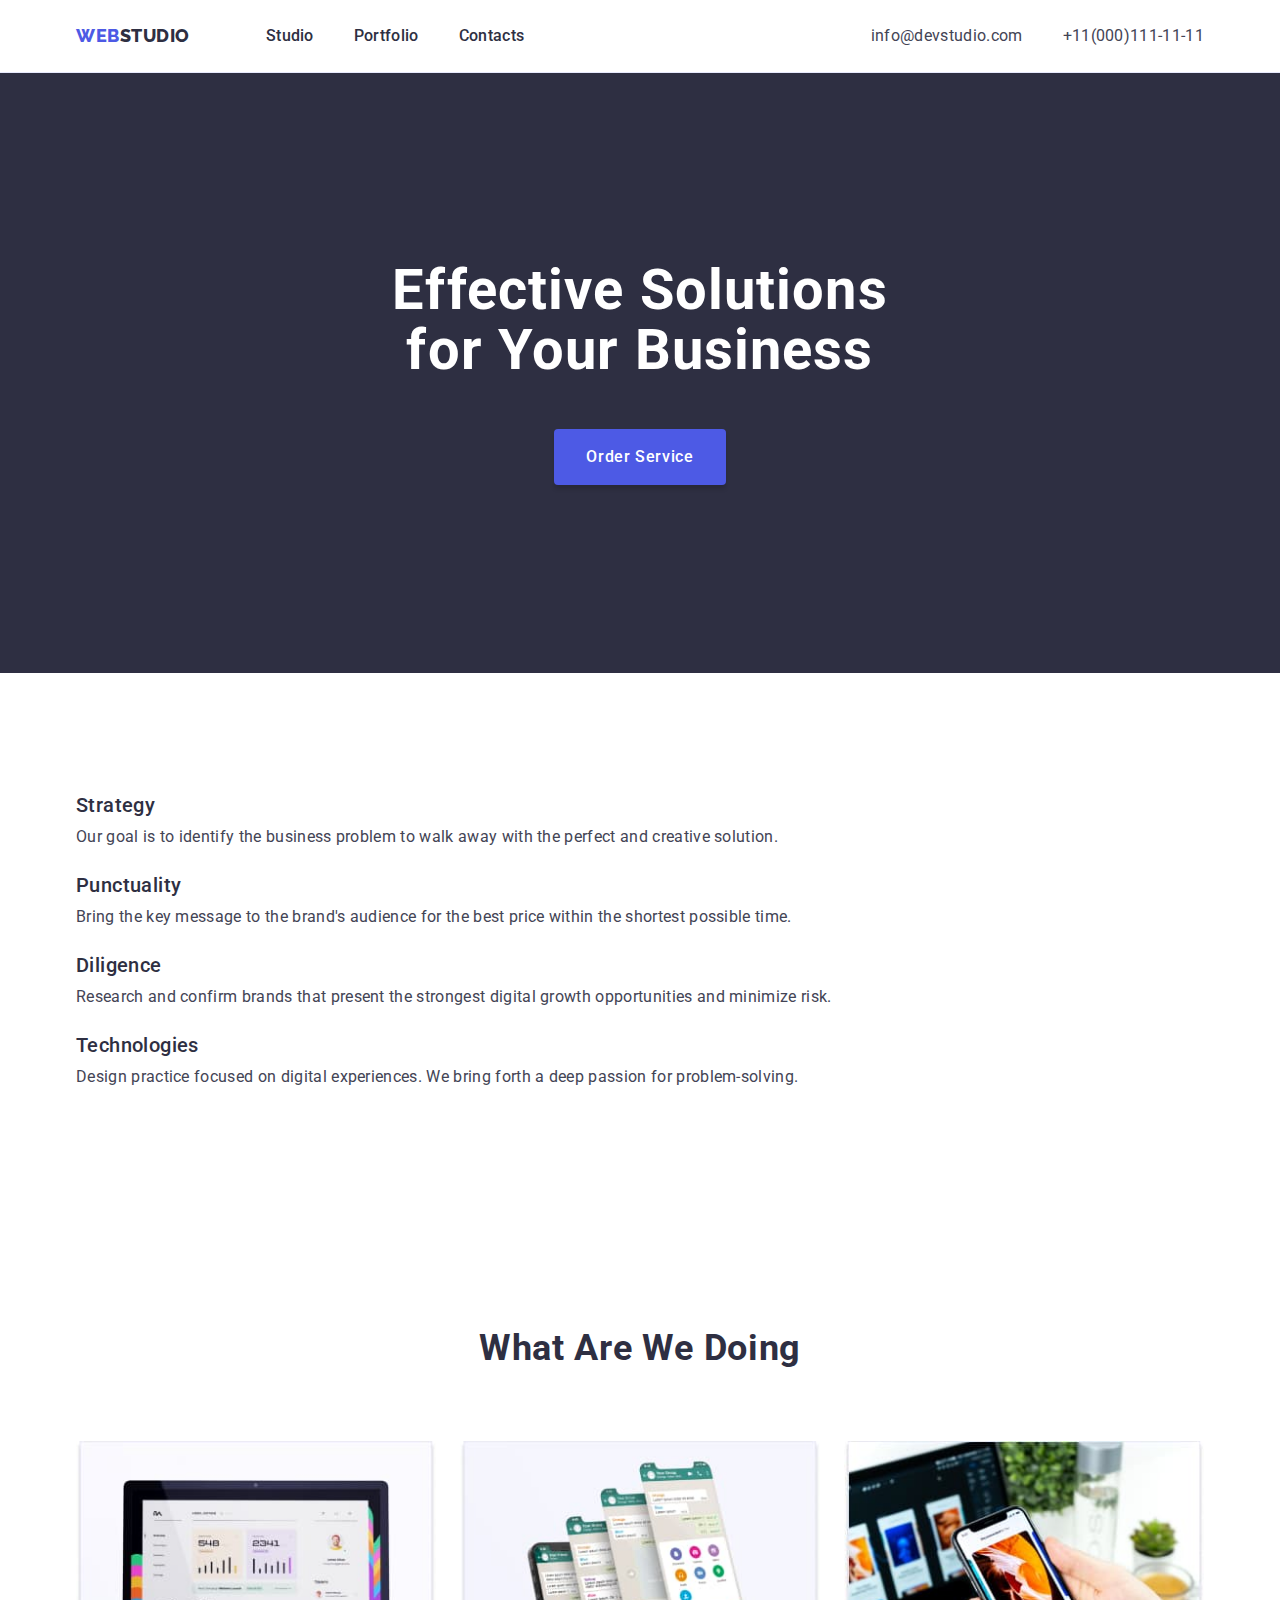
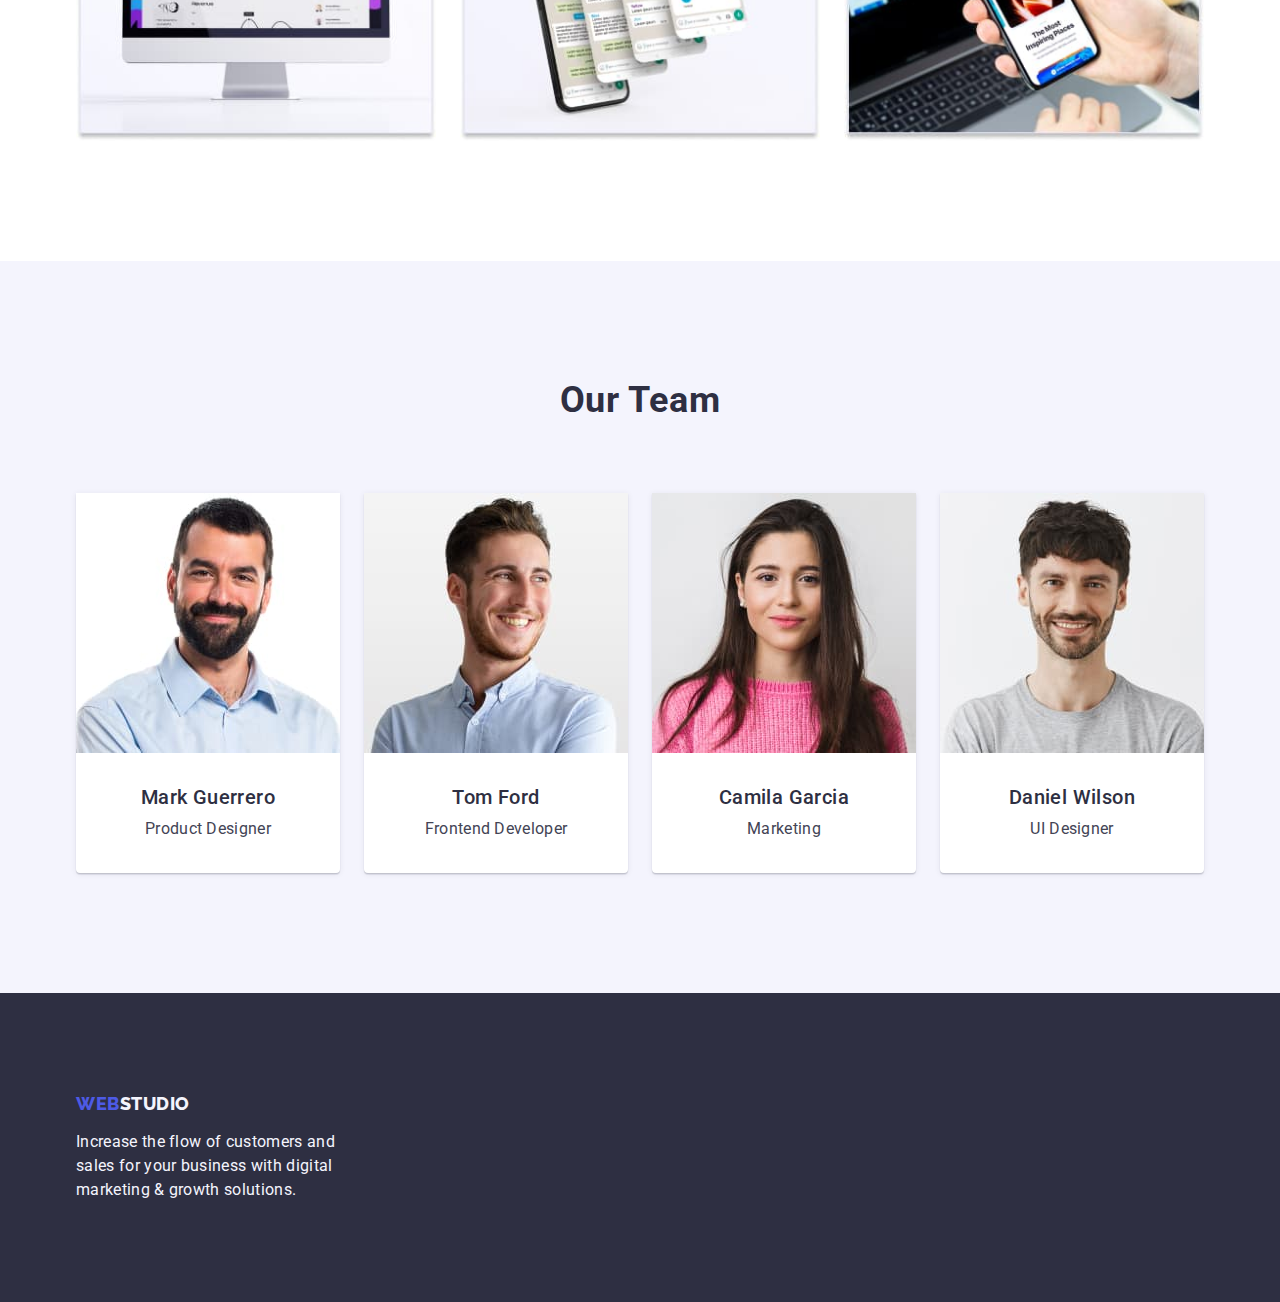
==== commit 1b623a19: "Fixed bugs" ====
--- a/index.html
+++ b/index.html
@@ -18,9 +18,9 @@
 
 
 <body>
-	<header>
+	<header class="header">
 		<div class="container">
-			<nav>
+			<nav class="header-nav">
 				<a href="./index.html" class="link link-styles">Web<span
 						class="logo-accent">Studio</span></a>
 				<ul class="list interactive list-styles">
@@ -47,13 +47,13 @@
 		<section class="hero">
 			<div class="container">
 				<h1 class="title-hero">Effective Solutions for Your Business</h1>
-				<div class="btn-wrapper"><button class="button-hero "
+				<div class="btn-wrapper"><button class="button-hero"
 						type="button">Order Service</button></div>
 			</div>
 		</section>
 
 
-		<section class="features section-geometry">
+		<section class="features">
 			<div class="container">
 				<h2 class="section-title visually-hidden">Our features</h2>
 				<ul class="list flex-list">
@@ -155,7 +155,7 @@
 
 	<footer class="footer">
 		<div class="container">
-			<a href="./index.html" class="link link-styles">Web<span
+			<a href="./index.html" class="link link-styles footer-logo">Web<span
 					class="logo-accent">Studio</span></a>
 			<p class="text">
 				Increase the flow of customers and sales for your business with digital
--- a/css/styles.css
+++ b/css/styles.css
@@ -63,6 +63,7 @@
 	width: 1158px;
 	padding: 0 15px;
 	margin: 0 auto;
+	align-items: center;
 }
 .visually-hidden {
 	position: absolute;
@@ -82,6 +83,9 @@
 header {
 	border-bottom: 1px solid #e7e9fc;
 }
+.header-nav {
+	align-items: center;
+}
 .link-styles {
 	color: var(--primary-brand);
 	font-family: "Raleway", sans-serif;
@@ -196,7 +200,7 @@
 	margin: 0 auto;
 	text-align: center;
 
-	max-width: 500px;
+	max-width: 496px;
 	margin-bottom: 48px;
 }
 .button-hero {
@@ -206,15 +210,16 @@
 	line-height: 1.5;
 	letter-spacing: 0.04em;
 	font-weight: 500;
-	border-radius: 4px;
-
+
+	height: 56px;
 	display: block;
 	margin: 0 auto;
 	padding: 16px 32px;
-	border: 0px solid transparent;
+	border: none;
 	box-shadow: 0px 4px 4px rgba(0, 0, 0, 0.15);
-}
-.hero > .container {
+	border-radius: 4px;
+}
+.hero {
 	padding: 188px 0px;
 }
 .button-hero:hover,
@@ -228,7 +233,7 @@
 	padding: 120px 0;
 }
 .features {
-	padding-bottom: 0;
+	padding: 120px 0;
 }
 /* ================================================-_(/features)_-=============================================== */
 
@@ -240,7 +245,8 @@
 /* ================================================-_(Team)_-================================================ */
 .team-info {
 	text-align: center;
-	margin: 32px 16px;
+	padding: 32px 16px;
+	border-radius: 0px 0px 4px 4px;
 }
 .team {
 	background-color: var(--light);
@@ -255,21 +261,43 @@
 /* ================================================-_(/main)_-=============================================== */
 
 /* ================================================-_(portfolio)_-================================================ */
+.portfolio {
+	padding: 96px 0px 120px;
+	border: 1px solid #e7e9fc;
+}
 .button {
 	font-size: 16px;
 	line-height: 1.5;
 	letter-spacing: 0.04em;
-
 	color: var(--primary-brand);
 	background-color: var(--light);
 
 	border: 1px solid #e7e9fc;
 	border-radius: 4px;
+	padding: 12px 24px;
 }
 .button:hover,
 .button:focus {
 	background-color: var(--pressed-state);
 	color: var(--white-background);
+	border: 1px solid transparent;
+}
+.portfolio-btn {
+	gap: 24px;
+}
+.porfolio-buttons {
+	justify-content: center;
+	margin-bottom: 72px;
+}
+.portfolio-items {
+	--items: 3;
+	border: 1px solid var(--cornflower);
+}
+.portfolio-list {
+	row-gap: 48px;
+}
+.item-text {
+	padding: 32px 16px;
 }
 /* ================================================-_(/portfolio)_-=============================================== */
 
@@ -279,8 +307,11 @@
 	padding: 100px 0;
 }
 .footer p {
-	margin-top: 16px;
 	width: 265px;
+}
+.footer-logo{
+		display: inline-block;
+		margin-bottom: 16px;
 }
 .footer .logo-accent,
 .footer .text {
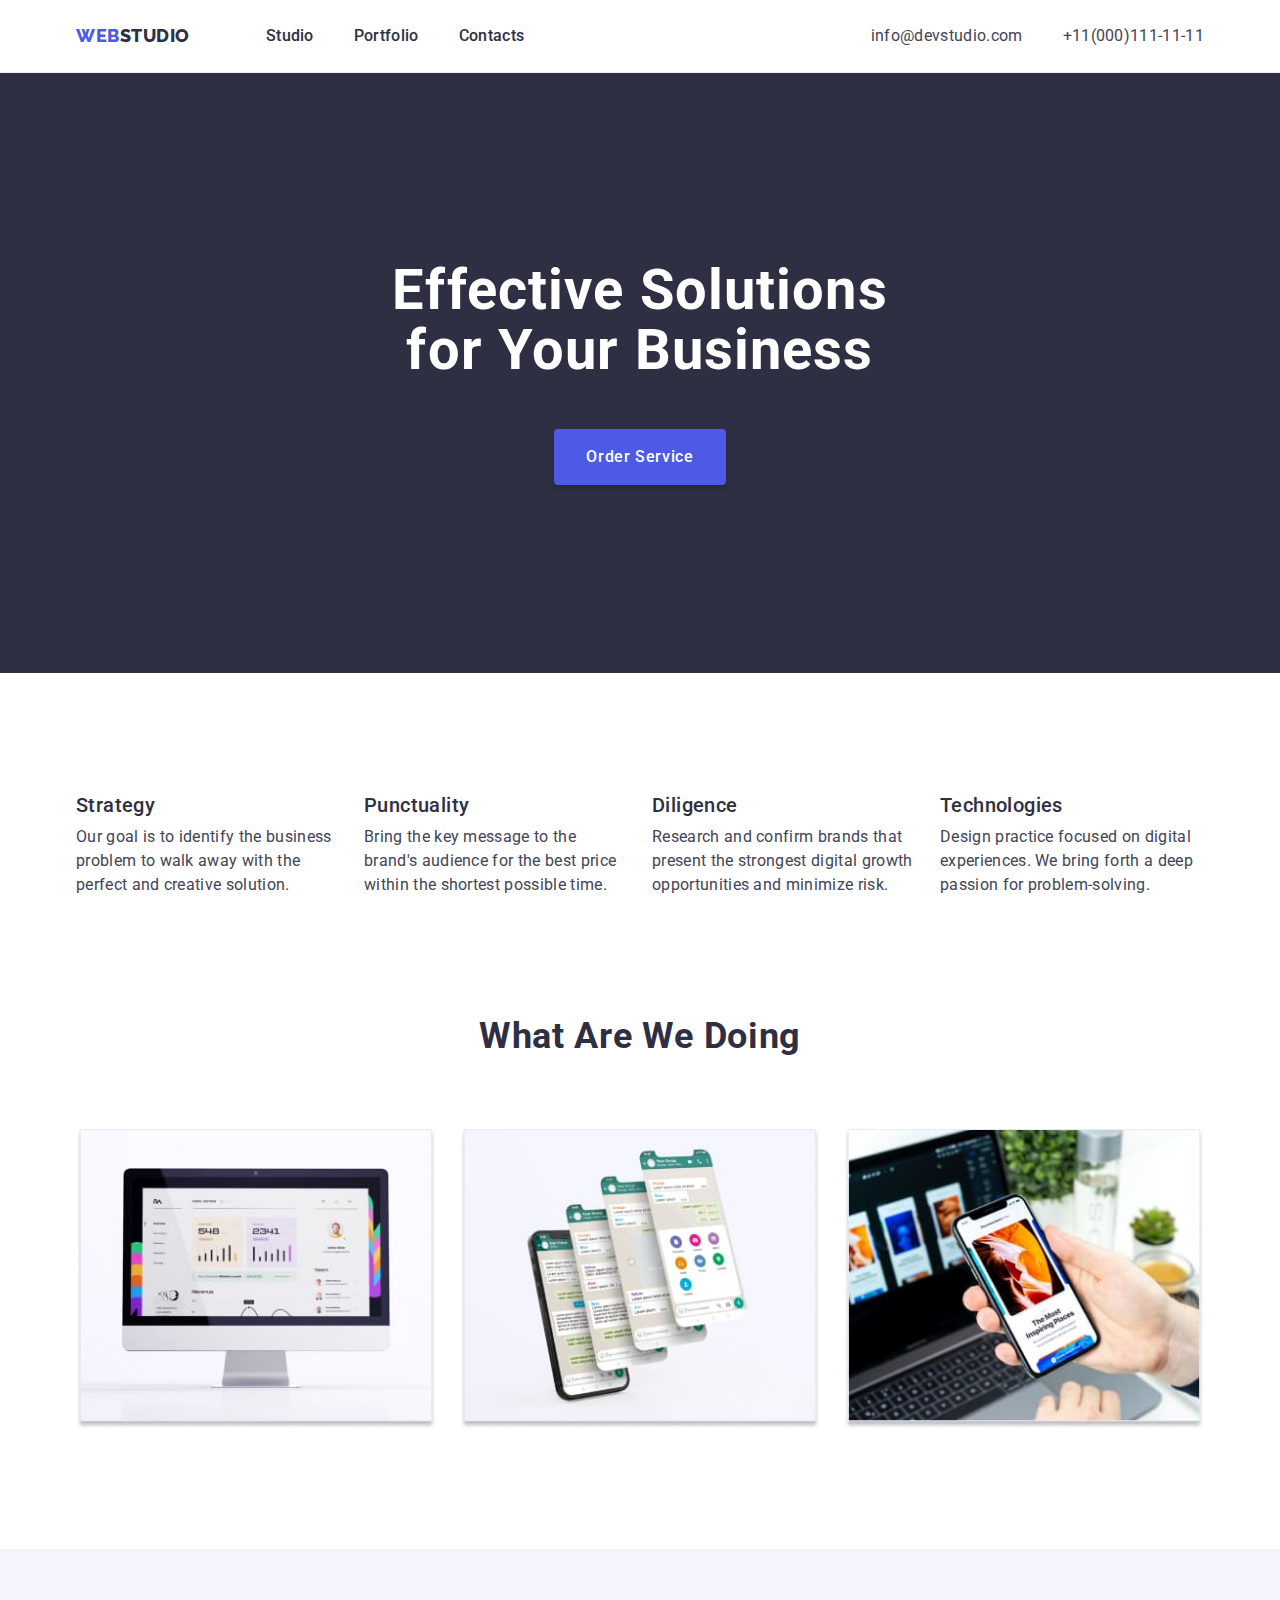
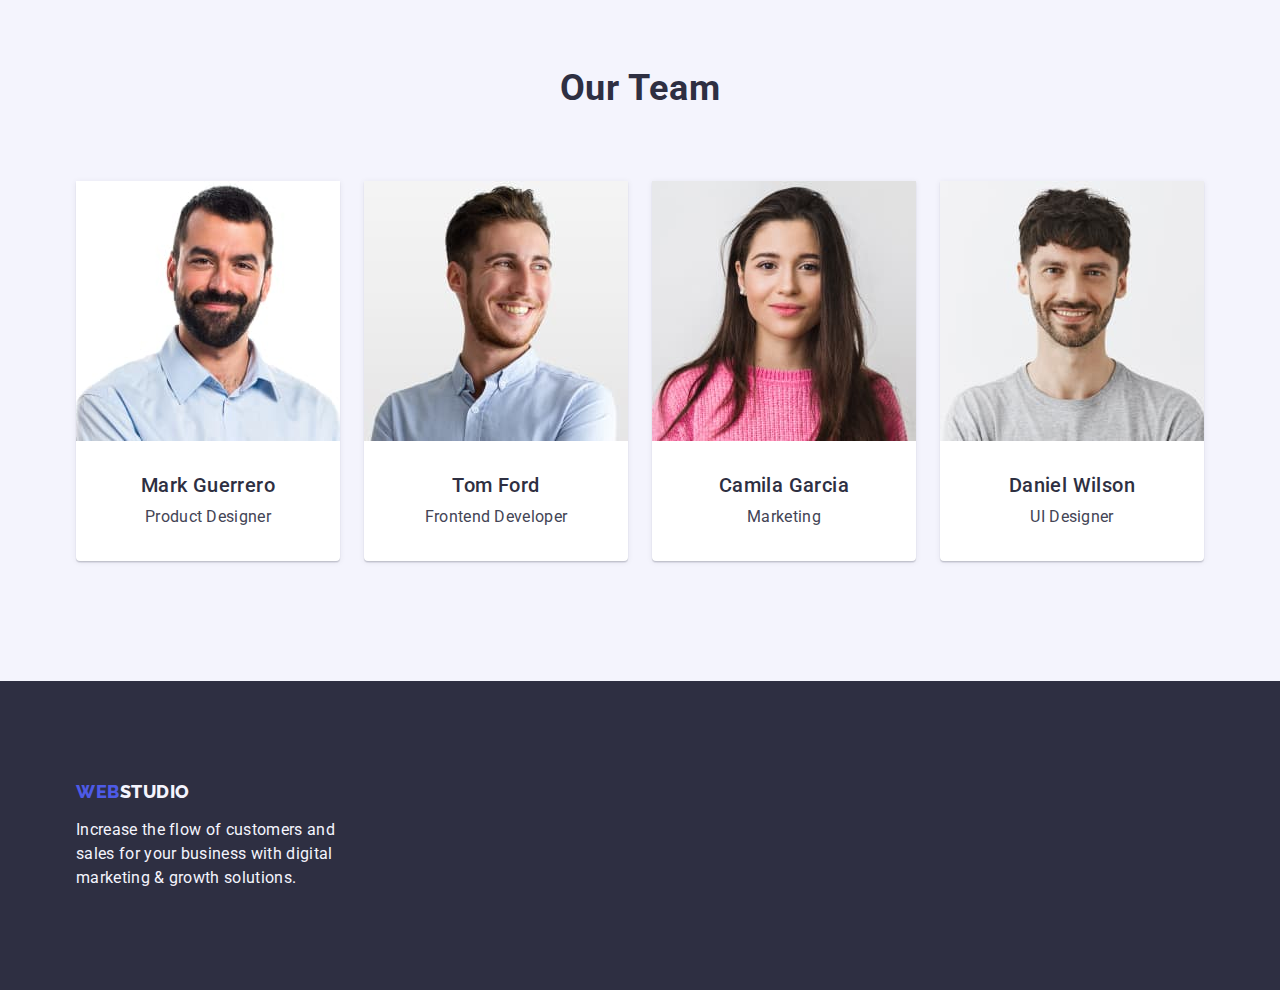
==== commit 8b1fdb28: "Fixed other bugs" ====
--- a/index.html
+++ b/index.html
@@ -47,8 +47,7 @@
 		<section class="hero">
 			<div class="container">
 				<h1 class="title-hero">Effective Solutions for Your Business</h1>
-				<div class="btn-wrapper"><button class="button-hero"
-						type="button">Order Service</button></div>
+				<button class="button-hero" type="button">Order Service</button>
 			</div>
 		</section>
 
@@ -57,26 +56,26 @@
 			<div class="container">
 				<h2 class="section-title visually-hidden">Our features</h2>
 				<ul class="list flex-list">
-					<li class="item-list">
+					<li class="features-item">
 						<h3 class="heading thickness">Strategy</h3>
 						<p class="text">
 							Our goal is to identify the business problem to walk away with the
 							perfect and creative solution.
 						</p>
 					</li>
-					<li class="item-list">
+					<li class="features-item">
 						<h3 class="heading thickness">Punctuality</h3>
 						<p class="text">
 							Bring the key message to the brand's audience for the best price
 							within the shortest possible time.
 						</p>
 					</li>
-					<li class="item-list">
+					<li class="features-item">
 						<h3 class="heading thickness">Diligence</h3>
 						<p class="text">Research and confirm brands that present the
 							strongest digital growth opportunities and minimize risk. </p>
 					</li>
-					<li class="item-list">
+					<li class="features-item">
 						<h3 class="heading thickness">Technologies</h3>
 						<p class="text">
 							Design practice focused on digital experiences. We bring forth a
@@ -92,13 +91,13 @@
 			<div class="container">
 				<h2 class="section-title">What are we doing</h2>
 				<ul class="list list-styles flex-list">
-					<li class="item-list"><img src="./images/computer.jpg"
+					<li class="work-item"><img src="./images/computer.jpg"
 							alt="monitor with statistics" width="360" height="300">
 					</li>
-					<li class="item-list"><img src="./images/chat.jpg"
+					<li class="work-item"><img src="./images/chat.jpg"
 							alt="chat with messages on phone screen" width="360" height="300">
 					</li>
-					<li class="item-list"><img src="./images/iphone.jpg"
+					<li class="work-item"><img src="./images/iphone.jpg"
 							alt="most inspiring places on phone screen" width="360"
 							height="300">
 					</li>
@@ -111,7 +110,7 @@
 			<div class="container">
 				<h2 class="section-title">Our Team</h2>
 				<ul class="list list-styles flex-list">
-					<li class="team-item item-list"><img src="./images/mark.jpg"
+					<li class="team-item"><img src="./images/mark.jpg"
 							alt="photo of Mark Guerrero" width="264" height="260">
 						<div class="team-info">
 							<h3 class="heading thickness">Mark Guerrero</h3>
@@ -120,7 +119,7 @@
 							</p>
 						</div>
 					</li>
-					<li class="team-item item-list"><img src="./images/tom.jpg"
+					<li class="team-item"><img src="./images/tom.jpg"
 							alt="photo of Tom Ford" width="264" height="260">
 						<div class="team-info">
 							<h3 class="heading thickness">Tom Ford</h3>
@@ -129,7 +128,7 @@
 							</p>
 						</div>
 					</li>
-					<li class="team-item item-list"><img src="./images/camila.jpg"
+					<li class="team-item"><img src="./images/camila.jpg"
 							alt="photo of Camila Garcia" width="264" height="260">
 						<div class="team-info">
 							<h3 class="heading thickness">Camila Garcia</h3>
@@ -138,7 +137,7 @@
 							</p>
 						</div>
 					</li>
-					<li class="team-item item-list"><img src="./images/daniel.jpg"
+					<li class="team-item"><img src="./images/daniel.jpg"
 							alt="photo of Daniel Wilson" width="264" height="260">
 						<div class="team-info">
 							<h3 class="heading thickness">Daniel Wilson</h3>
--- a/css/styles.css
+++ b/css/styles.css
@@ -6,9 +6,6 @@
 	--light: #f4f4fd;
 	--pressed-state: #404bbf;
 	--cornflower: #e7e9fc;
-
-	--column-indent: 24px;
-	--items: 4;
 }
 
 body {
@@ -171,9 +168,6 @@
 	flex-wrap: wrap;
 	gap: 24px;
 }
-.item-list {
-	flex-basis: calc((100% - var(--column-indent) * (var(--items)-1)) / var(--items));
-}
 
 .heading {
 	font-size: 20px;
@@ -211,6 +205,7 @@
 	letter-spacing: 0.04em;
 	font-weight: 500;
 
+	min-width: 169px
 	height: 56px;
 	display: block;
 	margin: 0 auto;
@@ -233,13 +228,16 @@
 	padding: 120px 0;
 }
 .features {
-	padding: 120px 0;
+	padding: 120px 0 0;
+}
+.features-item {
+	flex-basis: calc((100% - 3 * 24px) / 4);
 }
 /* ================================================-_(/features)_-=============================================== */
 
 /* ================================================-_(Work)_-================================================ */
-.work .item-list {
-	--items: 3;
+.work-item{
+		flex-basis: calc((100% - 2 * 24px) / 3);
 }
 /* ================================================-_(/Work)_-=============================================== */
 /* ================================================-_(Team)_-================================================ */
@@ -255,6 +253,8 @@
 	background-color: var(--white-background);
 	box-shadow: 0px 1px 6px rgba(46, 47, 66, 0.08), 0px 1px 1px rgba(46, 47, 66, 0.16), 0px 2px 1px rgba(46, 47, 66, 0.08);
 	border-radius: 0px 0px 4px 4px;
+	
+	flex-basis: calc((100% - 3 * 24px) / 4);
 }
 /* ================================================-_(/Team)_-=============================================== */
 
@@ -263,7 +263,6 @@
 /* ================================================-_(portfolio)_-================================================ */
 .portfolio {
 	padding: 96px 0px 120px;
-	border: 1px solid #e7e9fc;
 }
 .button {
 	font-size: 16px;
@@ -282,22 +281,20 @@
 	color: var(--white-background);
 	border: 1px solid transparent;
 }
-.portfolio-btn {
-	gap: 24px;
-}
 .porfolio-buttons {
 	justify-content: center;
 	margin-bottom: 72px;
 }
 .portfolio-items {
-	--items: 3;
-	border: 1px solid var(--cornflower);
+	flex-basis: calc((100% - 2 * 24px) / 3);
 }
 .portfolio-list {
 	row-gap: 48px;
 }
 .item-text {
 	padding: 32px 16px;
+	border: 1px solid #e7e9fc;
+	border-top: none;
 }
 /* ================================================-_(/portfolio)_-=============================================== */
 
